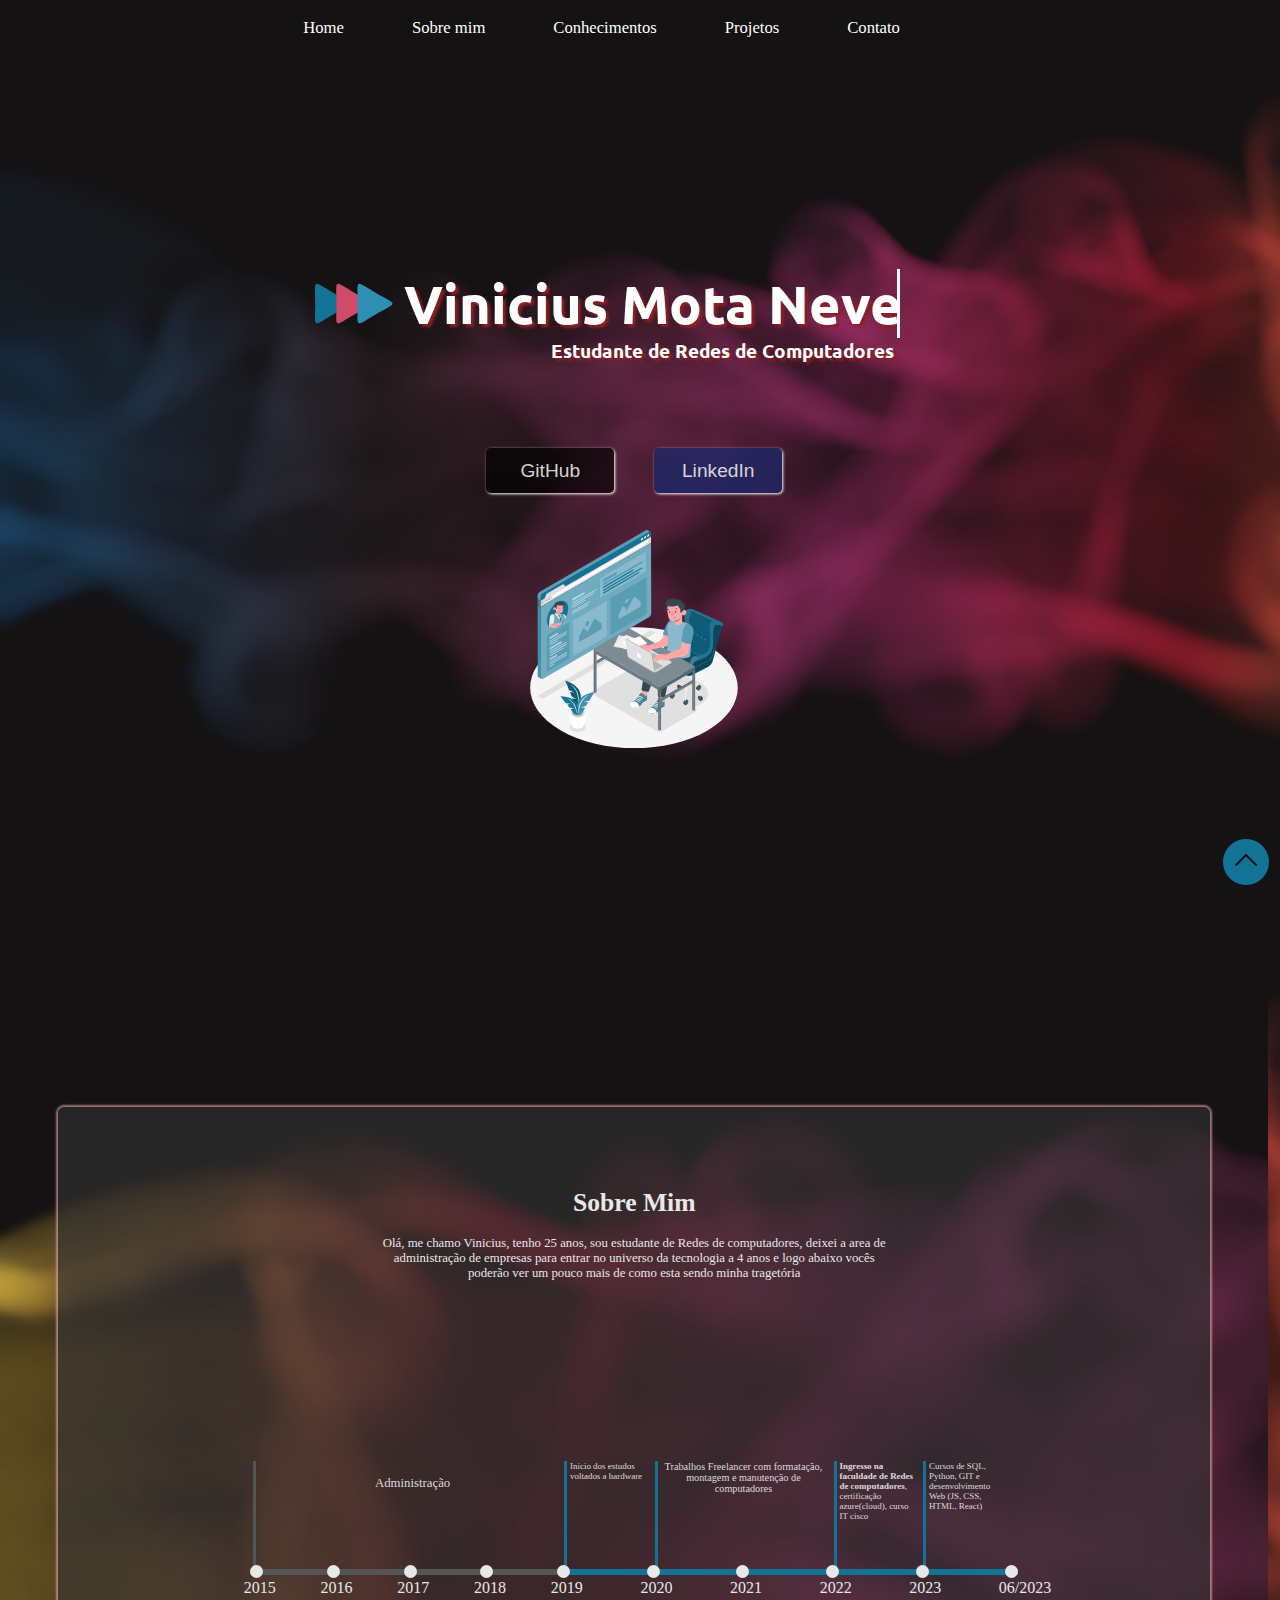
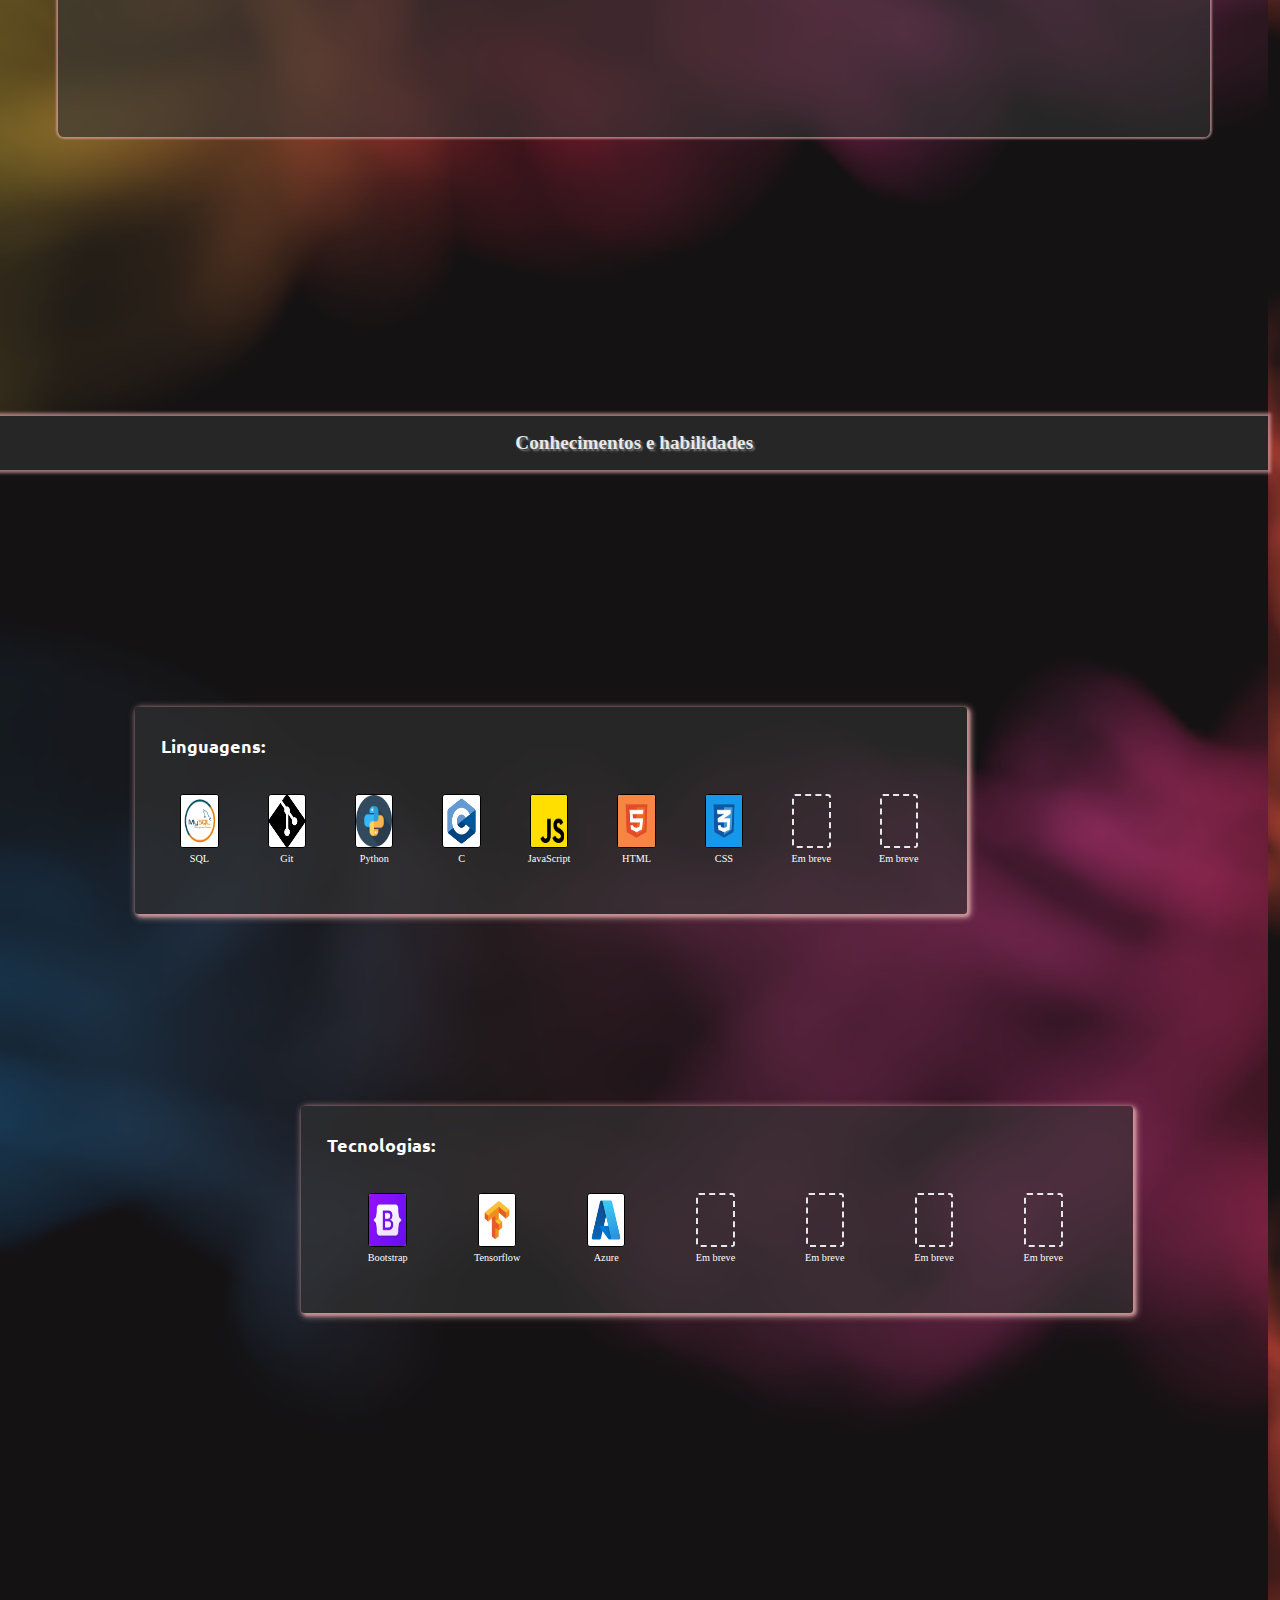
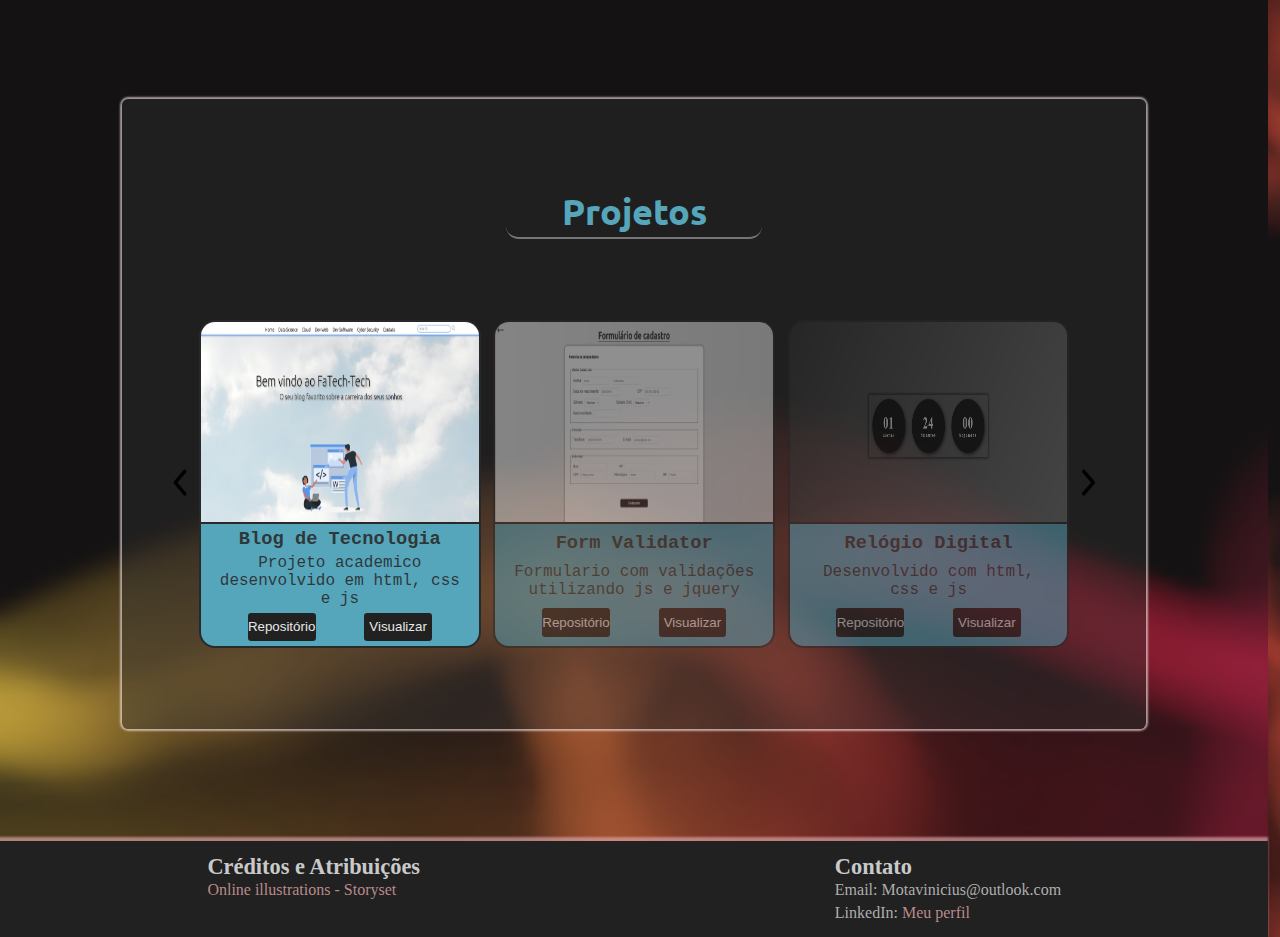
==== html/index.html @ 8dd16d3c "responsivo 768px" ====
<!DOCTYPE html>
<html lang="pt-br">
<head>
    <meta charset="UTF-8">
    <meta http-equiv="X-UA-Compatible" content="IE=edge">
    <meta name="viewport" content="width=device-width, initial-scale=1.0">
    <link rel="stylesheet" href="https://cdnjs.cloudflare.com/ajax/libs/font-awesome/6.4.0/css/all.min.css" integrity="sha512-iecdLmaskl7CVkqkXNQ/ZH/XLlvWZOJyj7Yy7tcenmpD1ypASozpmT/E0iPtmFIB46ZmdtAc9eNBvH0H/ZpiBw==" crossorigin="anonymous" referrerpolicy="no-referrer" />
    <link rel="stylesheet" href="../css/main.css
    ">
    
    <title>Vinicius Mota - Portifólio</title>
</head>
<body>
    <div id="container">
        <nav id="menu">
            <ul>
                <li><a href="index.html">Home</a></li>
                <li><a href="#mid-header">Sobre mim</a></li>
                <li><a href="#boxes">Conhecimentos</a></li>
                <li><a href="#projetos">Projetos</a></li>
                <li><a href="#contato">Contato</a></li>
            </ul>
        </nav>
        <div id="main">
            <div id="overlay">
                <div id="head">
                    <div id="h-header">
                        <img src="../img/play11.svg" id="play">
                        <div id="text">
                            <h1>Vinicius Mota Neves</h1> 
                            <h2>Estudante de Redes de Computadores</h2>
                        </div>
                    </div>
                    <div id="h-mid">
                        <a href="https://github.com/MotaVinicius" target="_blank">
                            <button class="bt git">GitHub <i class="fa-brands fa-github"></i></button></a>
                            <a href="https://www.linkedin.com/in/vinicius-neves-784099169/" target="_blank">
                            <button class="bt linked">LinkedIn <i class="fa-brands fa-linkedin"></i></button></a>
                        </div>  
                    <div id="h-bottom">
                        <img src="../img/online-page-animate9.svg" alt="Animation" id="animation">
                    </div>    
                </div>
            </div>
        <div id="mid-header">
            <div id="container-mid">
                <div id="Sobremim">
                    <h2>Sobre Mim</h2>
                    <p>Olá, me chamo Vinicius, tenho 25 anos, sou estudante de Redes de computadores, deixei a area de administração de empresas para entrar no universo da tecnologia a 4 anos e logo abaixo vocês poderão ver um pouco mais de como esta sendo minha tragetória</p>
                </div>
                <div id="eventos">
                    <div id="one">
                        <p><br> Administração</p>
                    </div>
                    <div id="five">
                        <p>Inicio dos estudos voltados a hardware</p>
                    </div>
                    <div id="six">
                        <p>Trabalhos Freelancer com formatação, montagem e manutenção de computadores</p>
                    </div>
                    <div id="eight">
                        <p><b>Ingresso na faculdade de Redes de computadores</b>, certificação azure(cloud), curso IT cisco</p>
                    </div>
                    <div id="nine">
                        <p>Cursos de SQL, Python, GIT e desenvolvimento Web (JS, CSS, HTML, React)</p>
                    </div>
                </div>
                <div id="linha">
                    <div id="adm">
                        <div class="ponto-1"> 
                            <div class="legenda">2015</div>
                        </div>
                        <div class="ponto-2">
                            <div class="legenda">2016</div>
                        </div>
                        <div class="ponto-3">
                            <div class="legenda">2017</div>
                        </div>
                        <div class="ponto-4">
                            <div class="legenda">2018</div>
                        </div>
                        <div class="ponto-5">
                            <div class="legenda">2019</div>
                        </div>
                    </div>
                    <div id="ti">
                        <div class="ponto"> 
                            <div class="legenda"></div>
                        </div>
                        <div class="ponto-2">
                            <div class="legenda">2020</div>
                        </div>
                        <div class="ponto-3">
                            <div class="legenda">2021</div>
                        </div>
                        <div class="ponto-4">
                            <div class="legenda">2022</div>
                        </div>
                        <div class="ponto-5">
                            <div class="legenda">2023</div>
                        </div> 
                        <div class="ponto-5">
                            <div class="legenda">06/2023</div>
                        </div>                
                        
                    </div>
                </div>
            </div>
        </div>    
        <div id="mid-bottom">
            <div id="conhecimentos">
                <div id="conhecimentostext">Conhecimentos e habilidades</div>
            </div>
            <div id="boxes">
                <div class="box">
                    <div class="label">
                        <h3>Linguagens:</h3>
                    </div>
                    <div id="icons">
                        <div class="logo">
                            <img src="../img/mysql.jpg" title="SQL">
                            <small>SQL</small>
                        </div>
                        <div class="logo">
                            <img src="../img/git.png" title="Git">
                            <small>Git</small>
                        </div>
                        <div class="logo">
                            <img src="../img/python0.png" title="Python">
                            <small>Python</small>
                        </div>
                        <div class="logo">
                            <img src="../img/C.png" title="C">
                            <small>C</small>
                        </div>
                        <div class="logo">
                            <img src="../img/js.png" title="JavaScript">
                            <small>JavaScript</small>
                        </div>
                        <div class="logo">
                            <img src="../img/html.png" title="HTML">
                            <small>HTML</small>
                        </div>
                        <div class="logo">
                            <img src="../img/css.png" title="CSS">
                            <small>CSS</small>
                        </div>
                        <div class="logo">
                            <div class="empty"></div>
                            <small>Em breve</small>
                        </div>
                        <div class="logo">
                            <div class="empty"></div>
                            <small>Em breve</small>
                        </div>  
                    </div>
                </div>
                <div class="secondbox">
                <div class="label">
                    <h3>Tecnologias:</h3>
                </div>
                <div id="icons">
                    <div class="logo">
                        <img src="../img/bootstrap.png" title="Bootstrap"  alt="Bootstrap" >
                        <small>Bootstrap</small>
                    </div>
                    <div class="logo">
                        <img src="../img/tensorflow.png" title="Tensorflow" alt="TensorFlow" >
                        <small>Tensorflow</small>
                    </div>
                    <div class="logo">
                        <img src="../img/Azure0.png" alt="Azure" title="Azure">
                        <small>Azure</small>
                    </div>
                    <div class="logo">
                        <div class="empty"></div>
                        <small>Em breve</small>
                    </div>
                    <div class="logo">
                        <div class="empty"></div>
                        <small>Em breve</small>
                    </div>
                    <div class="logo">
                        <div class="empty"></div>
                        <small>Em breve</small>
                    </div>
                    <div class="logo">
                        <div class="empty"></div>
                        <small>Em breve</small>
                    </div>
                </div>    
            </div>
            </div>
        </div> 
        <div id="projetos">
            <div id="container-slider">
                <div class="container-slider">
                    <div id="header-slider">
                        <h2>Projetos</h2>
                    </div>
                    <div id="bottom-slider">
                        <button id="prev-bt"><img src="../img/left.png" alt="prev-button" title="Anterior"></button>
                        <div class="carrossel">
                            <div class="slider on">
                                <a href="https://www.google.com.br/" target="_blank"><img src="../img/Captura.png" alt="Em Breve"></a>
                                <div class="describe">
                                    <h3>Blog de Tecnologia</h3>
                                    <p>Projeto academico desenvolvido em html, css e js</p>
                                    <div class="btns">
                                        <button class="link">Repositório</button>
                                        <button class="link">Visualizar</button>
                                    </div>
                                </div>
                            </div>
                            <div class="slider">
                                <a href="FormValidator.html" target="_blank"><img src="../img/Captura4.png" alt="Form Validator"></a>
                                <div class="describe">
                                    <h3>Form Validator</h3>
                                    <p>Formulario com validações utilizando js e jquery</p>
                                    <div class="btns">
                                        <button class="link">Repositório</button>
                                        <button class="link">Visualizar</button>
                                    </div>
                                </div>
                            </div>
                            <div class="slider">
                                <a href="relogio.html" target="_blank"><img src="../img/Captura2.png" alt="Relógio Digital"></a>
                                <div class="describe">
                                    <h3>Relógio Digital</h3>
                                    <p>Desenvolvido com html, css e js</p>
                                    <div class="btns">
                                        <button class="link">Repositório</button>
                                        <button class="link">Visualizar</button>
                                    </div>
                                </div>
                            </div>
                            <div class="slider">
                                <a href="calculadora.html" target="_blank"><img src="../img/Captura3.png" alt="Calculadora"></a>
                                <div class="describe">
                                    <h3>Calculadora</h3>
                                    <p>Calculadora Simples com html, css e js</p>
                                    <div class="btns">
                                        <button class="link">Repositório</button>
                                        <button class="link">Visualizar</button>
                                    </div>
                                </div>
                            </div>
                            <div class="slider">
                                <a href="https://www.google.com.br/" target="_blank"><img src="../img/vazio.png" alt="Em Breve"></a>
                                <div class="describe">
                                    <h3>Em breve</h3>
                                    <p>...</p>
                                    <div class="btns">
                                        <button class="link">Repositório</button>
                                        <button class="link">Visualizar</button>
                                    </div>
                                </div>
                            </div>
                            <div class="slider">
                                <a href="https://www.google.com.br/" target="_blank"><img src="../img/vazio.png" alt="Em Breve"></a>
                                <div class="describe">
                                    <h3>Em breve</h3>
                                    <p>...</p>
                                    <div class="btns">
                                        <button class="link">Repositório</button>
                                        <button class="link">Visualizar</button>
                                    </div>
                                </div>
                            </div>
                        </div>
                    <button id="next-bt"><img src="../img/right.png" alt="next-button" title="Proximo"></button>
                    </div>
                </div>
            </div>      
        </div>
    <footer id="contato">
        <div id="creditos">
            <h4>Créditos e Atribuições</h4>
            <a href="https://storyset.com/online">Online illustrations - Storyset</a>
        </div>
        <div id="contato">
            <h4>Contato</h4>
            <p>Email: Motavinicius@outlook.com</p>
            <p></a></p>
            <p>LinkedIn: <a href="https://www.linkedin.com/in/vinicius-neves-784099169/" target="_blank">Meu perfil</a></p>
        </div>
    </footer>
    <div id="topo">
        <a href="#menu">
        <img src="../img/seta-cima.png" alt="Seta para cima" title="Voltar ao topo"></a>
    </div>
    </div>  
    <script src="../JS/index.js"></script> 
    <script src="../JS/projetos.js"></script>    
</body>
</html>
---- css/main.css ----
@import url('https://fonts.googleapis.com/css2?family=Ubuntu:wght@300&display=swap');
*{
    margin: 0;
    padding: 0;
    box-sizing: border-box;
}
body{
    background-image: url('../img/blur10.png');
    background-size: cover;
}

#container{
    min-height: 100vh;
    width: 99vw;
}
/*---MENU---*/
nav#menu{
    height: 6vh;
    width: 99vw;
    text-align: center;
    padding-left: 0vw;
}
nav#menu ul li{
    display: inline-block;    
    list-style-type: none;
    margin-top: 2vh;
    margin-right: 5vw;
}
nav a{
    text-decoration: none;
    color: #ffffff;
    font-size: 1.3vw;
    position: relative;
    font-weight: 100;
}
nav a::after{
    content: "";
    width: 0%;
    height: 2px;
    background-color: #ffffff;
    position: absolute;
    bottom: 0;
    left: 0;
    transition: 0.5s ease-in-out;
}
nav a:hover::after{
    width: 100%;
}

#main{
    width: 99.1vw;
    display: flex;
    height: 93vh;
    flex-direction: column;
}
/*---LEFT---*/
#head{
    height: 98vh;
    display: flex;
    flex-direction: column;
    text-align: center;
    align-items: center;
    color: white;
    justify-content: space-evenly;

}
#h-header{
    margin-top: 5vh;
    height: 45vh;
    width: 62vw;
    display: flex;
    align-items: center;
    padding-left: 4vw;
    padding-top: 6vh;
   
}
#play{
    width: 10vw;
    margin-bottom: 2.5vh;
}
#text{
    font-family: 'ubuntu';
    text-shadow: 3px 3px 3px #8C2022;
}
#h-header h1{
    margin-left: -1vw;
    font-size: 4.2vw;
    /*animation*/
    border-right: 3px solid;
    width: 16ch;
    overflow: hidden;
    white-space: nowrap;
    animation: typing 1.5s steps(16), blinking 0.5s infinite step-end alternate;
}
@keyframes typing{
    from{
        width: 0;
    }
}
@keyframes blinking{
    50%{
        border-color: transparent;
    }
}
#text h2{
    margin-left: 10vw;
    font-size: 1.5vw;
}
#h-mid{
    display: flex;
    width: 100%;
    justify-content: center;
    gap: 40px;
    margin-bottom: 2rem;
    margin-top: -2rem;
}
.bt{
    width: 8rem;
    height: 2.8rem;
    font-size: 1.2rem;
    border-radius: 0.3rem;
    color: #e8e8e8e8;
    box-shadow: 1px 1px 3px white;
    border: none;
}
.bt:hover{
    background-color: #e8e8e8e8;
    scale: 1.03;
    transition: background-color 0.2s;
    font-weight: 600;
    cursor: pointer;
}
.git:hover{
    color: rgb(0, 0, 0);
    box-shadow: 1px 1px 5px black;
}
.linked:hover{
    color: rgb(23, 42, 112);
    box-shadow: 1px 1px 5px rgb(23, 42, 112);
}
.bt a{
    text-decoration: none;
    color: #e8e8e8e8;
}
.git{
    background-color: rgba(0, 0, 0, 0.649);
}
.linked{
    background-color: rgba(23, 42, 112, 0.67);
}
#h-bottom{
    margin-top: -1vh;
    height: 50vh;
    width: 58vw;
   
}
#animation{
    width: 18vw;
    margin-top: 1vh;
}
/*-----mid-----*/
#mid-header{
    width: 99.1vw;
    min-height: 120vh;
    background-image: url("../img/blur02.png");
    background-size: cover;
    display: flex;
    justify-content: center;
    align-items: center;
}
#container-mid{
    height: 70vh;
    width: 90vw;
    background-color: #3434349d;
    box-shadow: 0px 0px 2px 2px #dca3a4ae;
    border-radius: 0.5vw;
    display: flex;
    flex-direction: column;
    align-items: center;
    margin-bottom: 12vh;
}
#Sobremim{
    padding-top: 9vh;
    color: #E8E8E8;
    text-align: center;
}
#Sobremim h2{
    font-size: 2vw;
}
#Sobremim p{
    font-size: 1vw;
    padding-top: 2vh;
    width: 40vw;
}
#eventos{
    height: 12vh;
    width: 60vw;
    margin-left: 0.5vw;
    margin-top: 20vh;
    display: flex;
}
#one p{
    width: 24vw;
    text-align: center;
    font-size: 1vw;
    color: rgba(239, 239, 239, 0.903);
    margin-left: 0.2vw;
}
#one{
    border-left: 3px solid #555555;
    height: 12vh;
    
}
#five, #six, #eight, #nine{
    border-left: 3px solid #127396;
    height: 12vh;
}
#one{
    width: 24.3vw;
}
#five{
    width: 7.05vw;
}
#six{
    width: 14vw;
}
#seven{
    width: 7vw;
}
#eight{
    width: 7vw;
}
#five p, #eight p, #nine p{
    color: rgba(239, 239, 239, 0.903);
    margin-left: 0.2vw;
    font-size: 0.7vw;
    width: 6vw;
}
#six p{
    width: 13vw;
    color: rgba(239, 239, 239, 0.903);
    margin-left: 0.2vw;
    font-size: 0.8vw;
    text-align: center;
}
#linha{
    height: 4vh;
    width: 60vw;
    display: flex;

}
#adm{
    height: 6px;
    width: 25vw;
    background-color: #555555;
    display: flex;
    justify-content: space-between;
}
.ponto-1, .ponto-2, .ponto-3, .ponto-4,.ponto-5{
    width: 13px;
    height: 13px;
    border-radius: 50%;
    background-color: #E8E8E8;
    margin-top: -4px;
}
.legenda{
    margin-top: 1.5vh;
    margin-left: -0.5vw;
    color: #E8E8E8;
}
#ti{
    height: 6px;
    width: 35vw;
    background-color: #127396;
    display: flex;
    justify-content: space-between;
}
#linha2{
    height: 6px;
    width: 54vw;
    display: flex;
    justify-content: space-between;
    margin-left: 6.1vw;
    background-color: #8C2022;
}
/*-----mid bottom-----*/
#mid-bottom{
    min-height: 130vh;
    width: 99.1vw;
    background-image: url("../img/blur0.png");
    background-size: cover;
}
#conhecimentos{
    width: 99.1vw;
    box-shadow: 0px 0px 3px 3px #dca3a4ae;
    color: #E8E8E8;
    font-size: 1.5vw;
    background-color: #3434349d; 
    font-weight: 600;
    text-shadow: 2px 2px 2px #7c7c7c;
    height: 6vh;
    display: flex;
    justify-content: center;
    align-items: center;
}
#boxes{

    display: flex;
    flex-direction: column;
    align-items: center;
    justify-content: space-evenly;
    min-height: 110vh;
    margin-top: 5vh;

}
.box, .secondbox{
    background-color: #3434349d;
    width: 65vw;
    height: 23vh;
    text-align: justify;
    border-radius: 0.3vw;
    box-shadow: 2px 2px 3px 1px #dca3a4ae, 2px 2px 6px 2px #dca3a4ae;
}
.box{
    margin-left: -13vw;
}
.secondbox{
    margin-left: 13vw;
}
.label h3{
   padding-top: 3vh;
   padding-left: 2vw;
   color: #ffffff;
   font-family: 'ubuntu';
   font-size: 1.4vw;
}
#icons{
    display: flex;
    justify-content: space-evenly;
    margin-top: 4vh;
}
.logo{
    display: flex;
    flex-direction: column;
}
.logo small{
    font-weight: 500;
    font-size: 0.8vw;
    color: #ffffff;
    text-align: center;
    margin-top: 0.5vh;
    width: 3.6vw;
    margin-left: -0.3vw;
}
#icons img{
    width:3vw;
    height: 6vh;
    background-color: rgb(255, 255, 255);
    border-radius: 3px;
    border: 1px solid black;
}
.empty{
    width:3vw;
    height: 6vh;
    border: 2px dashed #E8E8E8;
    border-radius: 3px;
    color: #E8E8E8;
    text-align: center;
    font-size: 2.3vw;
}
/*footer*/
footer{
    padding-top: 1.5vh;
    padding-bottom: 1.5vh;
    width: 99.1vw;
    background-color: #212121;
    color: #E8E8E8;
    display:flex;
    justify-content: space-around;
    box-shadow: -2px -2px 2px 2px #dca3a4ae;
}
#creditos a, #contato a{
    text-decoration: none;
    color: #dca3a4d4
}
#creditos h4, #contato h4{
    text-decoration: none;
    color: #f0f0f0d4;
    font-size: 1.4rem;
}
#creditos p, #contato p{
    text-decoration: none;
    color: #cececed4;
    font-size: 1rem;
}
#contato{
    line-height: 23px;
}
#contato a:hover{
    text-decoration: underline;
}
/*icon retornar ao topo*/

#topo img:hover{
    cursor: pointer;
}
#topo{
    position: fixed;
    bottom: 0.7vw;
    right: 0.7vw;
    animation: MoveUp 2s infinite ;
}

@keyframes MoveUp{
    0% {
        transform: translateY(0);
    }
    50% {
        transform: translateY(1vh);
    }
    100% {
        transform: translateY(0);
    }
}

/*projetos*/

#projetos{
    min-height: 95vh;
    background-image: url("../img/blur02.png");

}
#container-slider{
    display: flex;
    justify-content: center;
    align-items: center;
    min-height: 95vh;
}
.container-slider{
    width: 80vw;
    min-height: 70vh;
    background-color: #34343462;
    box-shadow: 0px 0px 2px 2px #ecdadbae;
    border-radius: 0.5vw;
    display: flex;
    align-items: center;
    justify-content: space-evenly;
    flex-direction: column;
}
#header-slider{
    height: 5.9vh;
    width: 20vw;
    display: flex;
    align-items: center;
    justify-content: center;
    font-size: 1.5vw;
    color: #55a5bb;
    font-family: 'ubuntu';
    border-bottom: 2px solid #7e7e7ee8;
    background-color: #34343400;
    border-radius: 1vw;
}
#header-slider h2{
    font-size: 2.8vw;
}
#bottom-slider{
    height: 35vh;
    display: flex;
    align-items: center;
    justify-content: center;
    width: 80vw;
}
.carrossel{
    position: relative;
    display: flex;
    width: 68vw;
    height: 45vh;
    overflow-x: auto;
    gap: 1vw;
}
.carrossel img{
    width: 22vw;
    height: 24vh;
    border-radius: 1rem 1rem 0 0;
    border: 2px solid rgb(40, 40, 40);
}
.describe{
    width: 22vw;
    height: 14vh;
    border-radius: 0 0 1rem 1rem;
    background-color: #55a5bb;
    color: #2c2c2ce8;
    text-align: center;
    margin-top: -2vh;
    display: flex;
    align-items: center;
    justify-content: space-evenly;
    flex-direction: column;
    font-family: 'IBM Plex Mono', monospace;
    border: 2px solid rgb(41, 41, 41);
}
.describe p{
    width: 19vw;
}
.btns{
    display: flex;
    justify-content: space-evenly;
    width: 22vw;
}
.link:hover{
    background-color: #e8e8e8e8;
    color: black;
    font-weight: 600;
    transition: background-color 0.5s;
    cursor: pointer;
}
.link{
    width: 5.3vw;
    height: 3.2vh;
    border-radius: 0.2rem;
    border: none;
    background-color: #212121;
    color: #E8E8E8;
}
.slider{
    display: flex;
    align-items: center;
    justify-content: center;
    flex-direction: column;
    opacity: 0.5;
    transition: all 750ms ease-in-out;
}
.on{
    opacity: 1;
}
.on img, .on .describe{
}
#prev-bt img, #next-bt img{
    width: 3vw;
    height: 5vh;
    cursor: pointer;
}
#prev-bt, #next-bt{
    border: none;
    background-color: transparent;
}
/* This is from w3schools */
/* 
https://www.w3schools.com/howto/howto_css_hide_scrollbars.asp */
/* Hide scrollbar for Chrome, Safari and Opera */
.carrossel::-webkit-scrollbar {
    display: none;
  }
  .carrolssel {
    -ms-overflow-style: none; /* IE and Edge */
    scrollbar-width: none; /* Firefox */
  }

  @media screen and (max-width: 1024px) {
    nav a{
        font-size: 2.1vw;   
    }
    nav#menu ul {
        margin-left: 6vw;
    }
    #h-header h1{
        font-size: 5.5vw;
    }
    #h-header h2{
        font-size: 2.2vw;
    }
    #play{
        width: 14vw;
        margin-left: -5vw;
    }
    #animation{
        margin-top: 3vh;
        width: 27vw;
    }
    #Sobremim h2{
        font-size: 3.5vw;
    }
    #Sobremim p{
        font-size: 1.6vw;
        width: 60vw;
    }
    #linha{
        
    }
    /**/
    #conhecimentos{
        height: 8vh;
        font-size: 2.5vw;
    }
    .box, .secondbox{
        width: 83vw;
        height: 25vh;
    }
    .label h3{
        font-size: 2.2vw;
    }
    #icons img{
        height: 7vh;
        width: 6vw;
    }
    .empty{
        height: 7vh;
        width: 6vw;
    }
    .logo small{
        font-size: 1.2vw;
        width: 6vw;
    }
    .link{
        width: 6.5vw;
        font-size: 1.2vw;
    }
    #header-slider h2{
        font-size: 5vw;
    }
    #header-slider{
        width: 35vw;
    }
    .carrossel img{
        height: 18vh;
        border: 2px solid rgb(40, 40, 40);
    }
    .describe p{
        font-size: 1.3vw;
    }
  }

  @media screen and (max-width: 768px) {
    nav a{
        font-size: 2.5vw;   
    }
    #h-header h1{
        font-size: 6.1vw;
    }
    #h-header h2{
        font-size: 2.2vw;
    }
    #play{
        width: 16vw;
        margin-left: -8vw;
    }
    #animation{
        margin-top: 3vh;
        width: 35vw;
    }
    .label h3{
        font-size: 2.8vw;
    }
    .box, .secondbox{
        margin-left: 0;
        width: 94vw;
        height: 23vh;
    }
    #icons img{
        height: 6vh;
        width: 6vw;
    }
    .empty{
        height: 6vh;
        width: 6vw;
    }
    .logo small{
        font-size: 1.7vw;
        width: 6.8vw;
    }
    .container-slider{
        width: 95vw;
    }
    #header-slider h2{
        font-size: 6vw;
    }
    #bottom-slider{
        width: 92vw;
    }
    .carrossel{
        width: 85vw;
    }
    .carrossel img{
        width: 39vw;
    }
    .describe{
        width: 39vw;
    }
    #prev-bt img, #next-bt img{
        width: 6.5vw;
        height: 5.5vh;
    }
    .describe p{
        font-size: 1.9vw;
        width: 32vw;
    }
    .describe h3{
        font-size: 2.7vw;
    }
    .link{
        width: 10vw;
        font-size: 1.6vw;
    }
    #creditos h4, #contato h4{
        font-size: 2.6vw;
    }
    #projetos{
        width: 100vw;
    }
    #mid-bottom{
        width: 100vw;
    }
    #mid-header{
        width: 100vw;
    }
    footer{
        width: 100vw;
    }
    #conhecimentos{
        width: 100vw;
        font-size: 2.8vw;
    }
  }
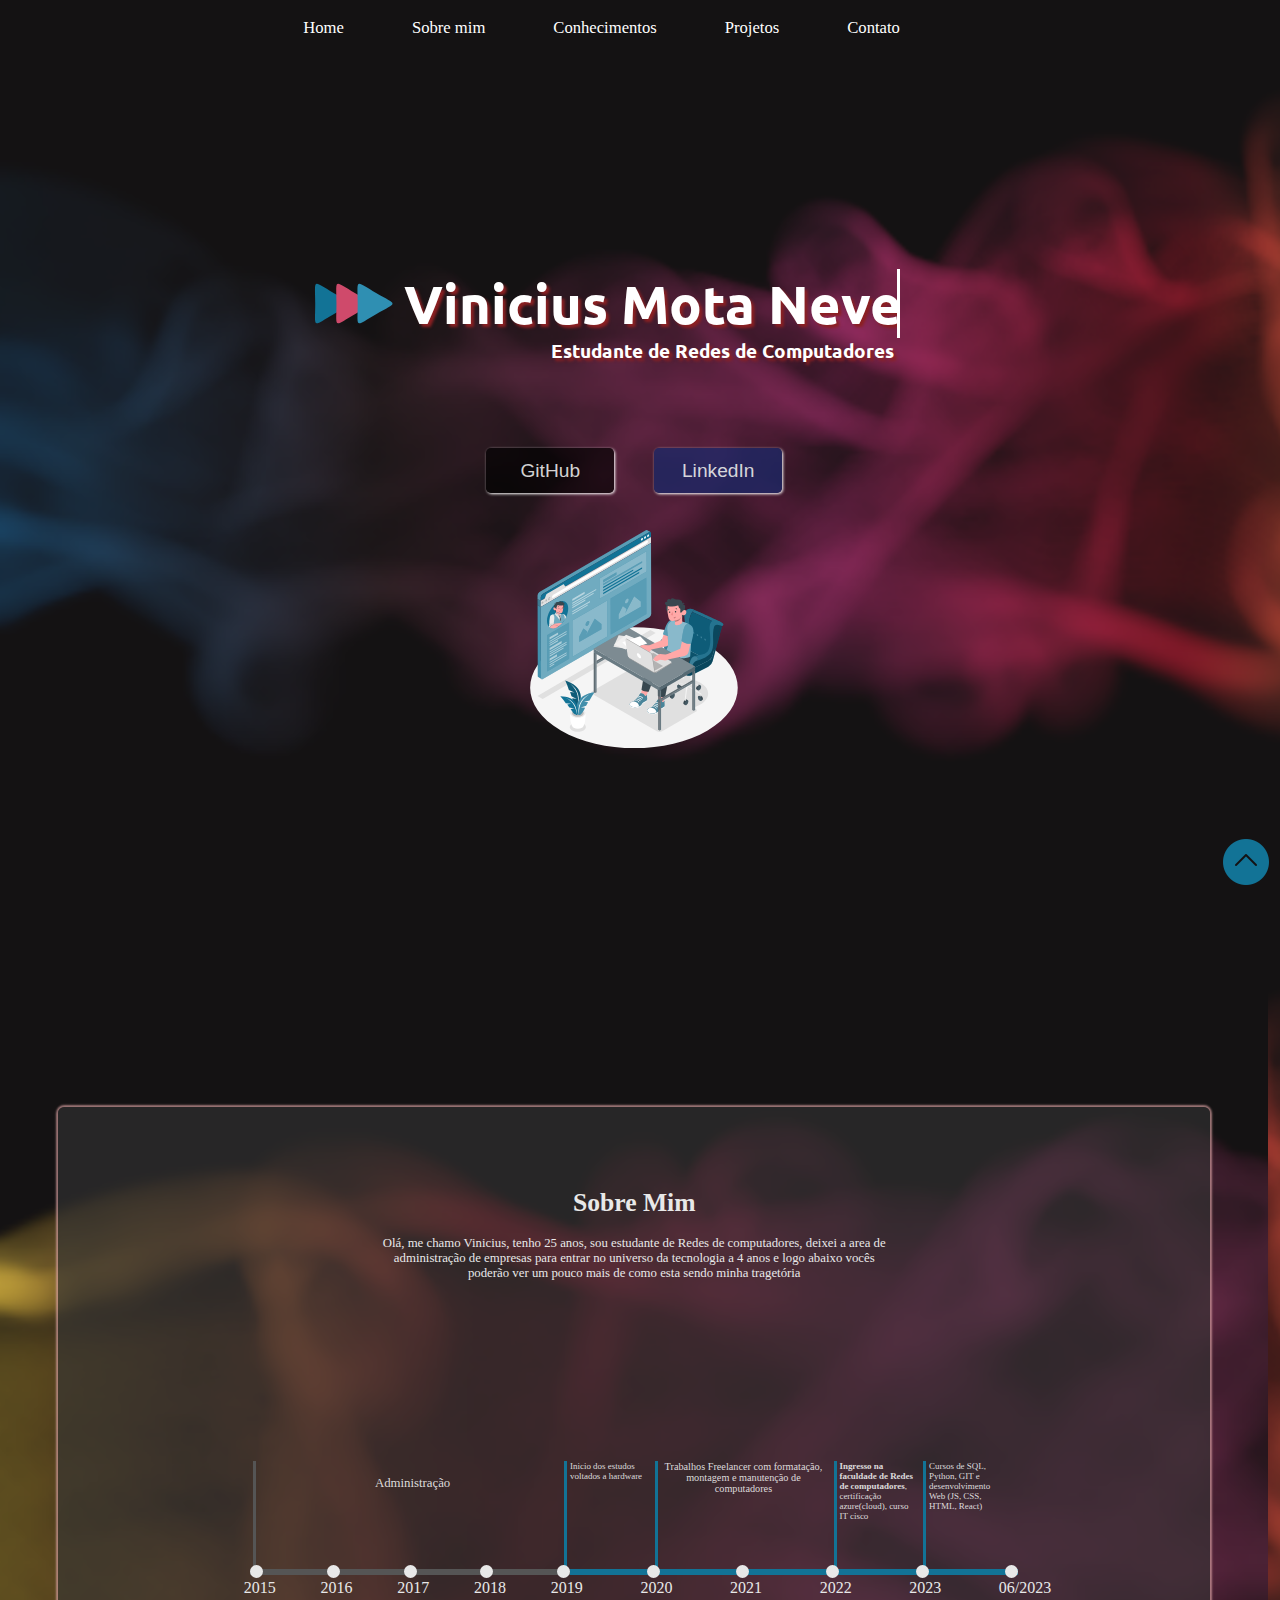
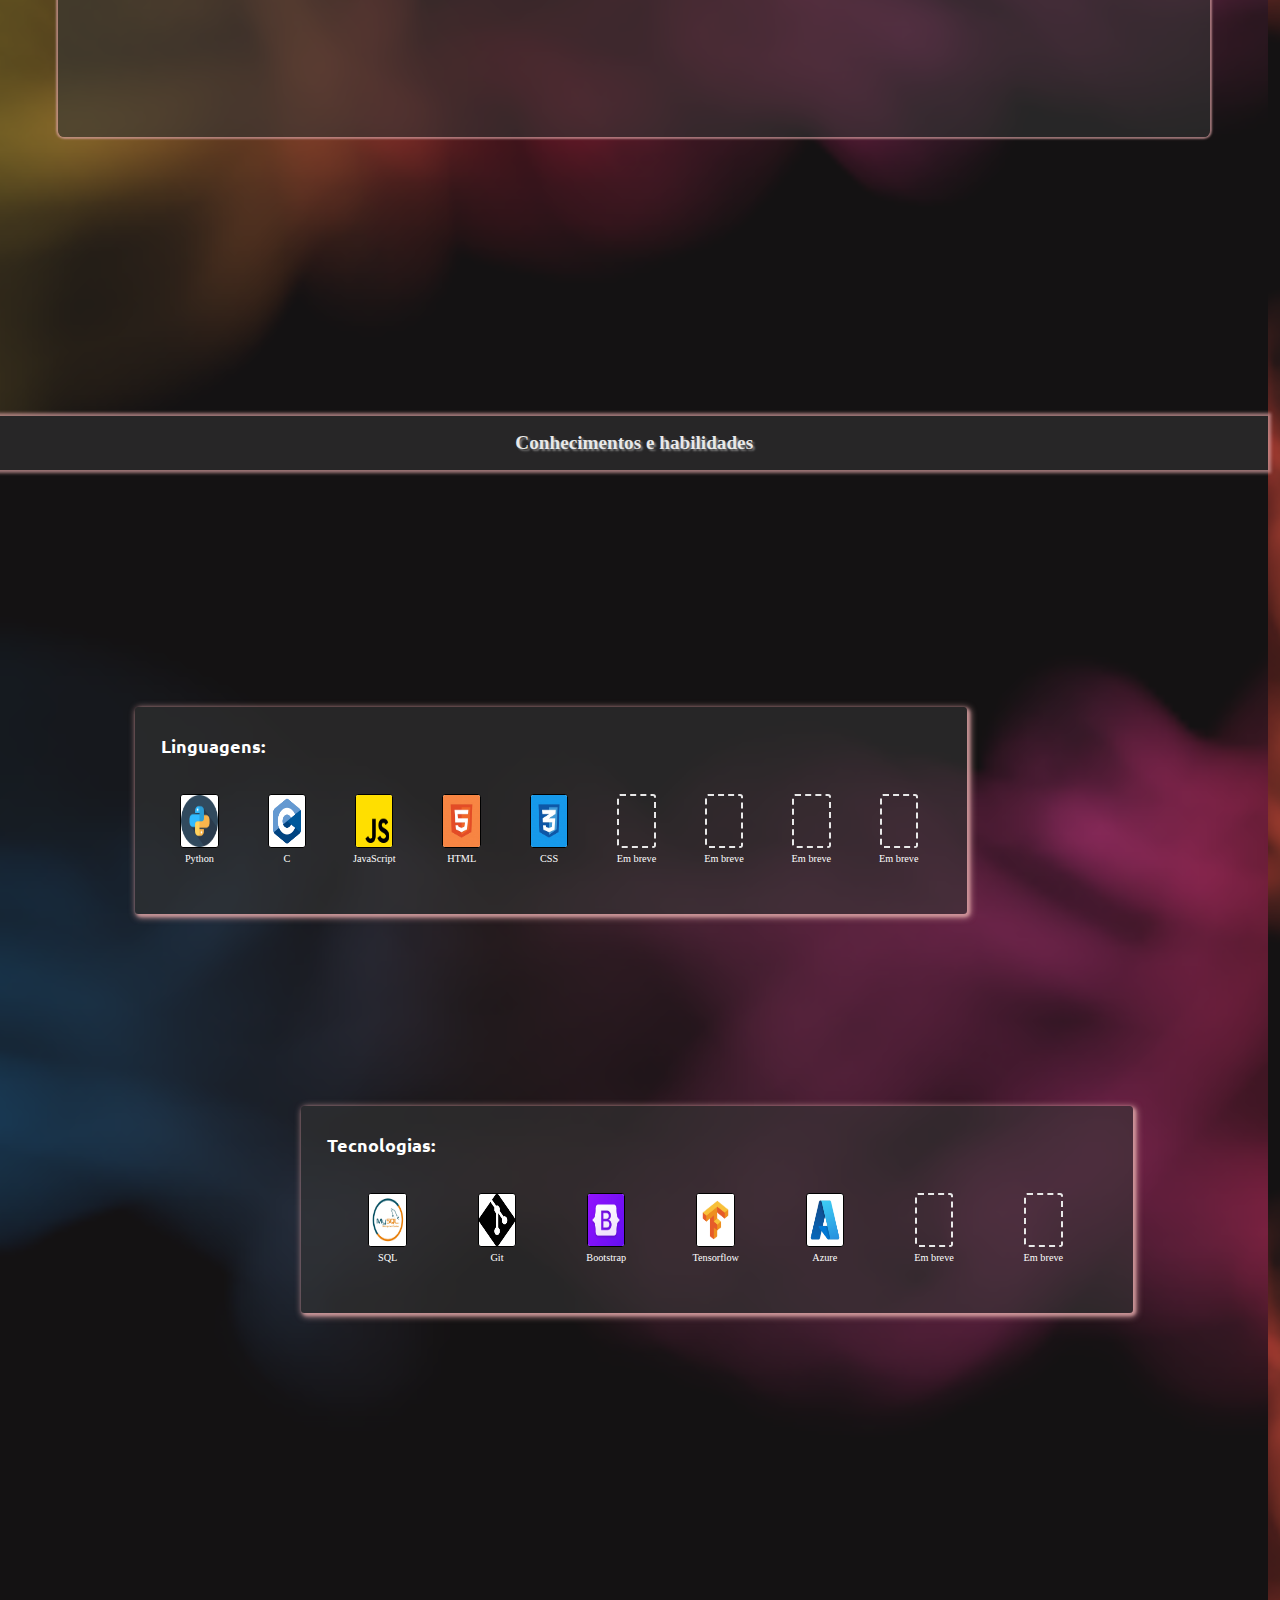
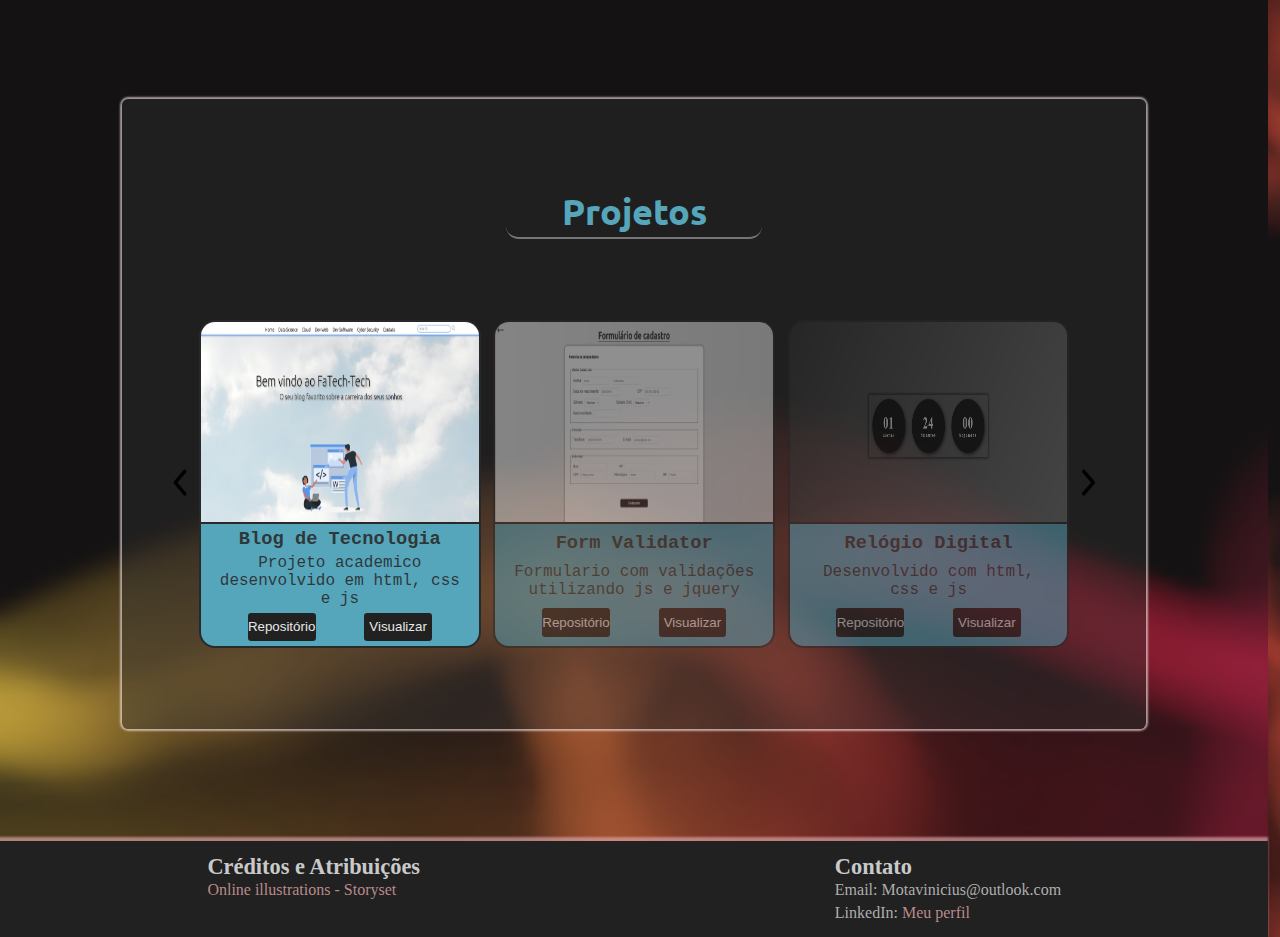
==== commit 752abcc2: "responsivo 600px" ====
--- a/html/index.html
+++ b/html/index.html
@@ -21,6 +21,16 @@
                 <li><a href="#contato">Contato</a></li>
             </ul>
         </nav>
+        <button class="menu-bar" onclick="menuMobile()"><i class="fa-solid fa-bars"></i></button>
+        <nav class="menu-mobile off">
+            <ul>
+                <li><a href="index.html">Home</a></li>
+                <li><a href="#mid-header">Sobre mim</a></li>
+                <li><a href="#boxes">Conhecimentos</a></li>
+                <li><a href="#projetos">Projetos</a></li>
+                <li><a href="#contato">Contato</a></li>
+            </ul>
+        </nav>
         <div id="main">
             <div id="overlay">
                 <div id="head">
@@ -35,7 +45,7 @@
                         <a href="https://github.com/MotaVinicius" target="_blank">
                             <button class="bt git">GitHub <i class="fa-brands fa-github"></i></button></a>
                             <a href="https://www.linkedin.com/in/vinicius-neves-784099169/" target="_blank">
-                            <button class="bt linked">LinkedIn <i class="fa-brands fa-linkedin"></i></button></a>
+                            <button class="bt linked">LinkedIn<i class="fa-brands fa-linkedin"></i></button></a>
                         </div>  
                     <div id="h-bottom">
                         <img src="../img/online-page-animate9.svg" alt="Animation" id="animation">
@@ -118,14 +128,6 @@
                     </div>
                     <div id="icons">
                         <div class="logo">
-                            <img src="../img/mysql.jpg" title="SQL">
-                            <small>SQL</small>
-                        </div>
-                        <div class="logo">
-                            <img src="../img/git.png" title="Git">
-                            <small>Git</small>
-                        </div>
-                        <div class="logo">
                             <img src="../img/python0.png" title="Python">
                             <small>Python</small>
                         </div>
@@ -144,6 +146,14 @@
                         <div class="logo">
                             <img src="../img/css.png" title="CSS">
                             <small>CSS</small>
+                        </div>
+                        <div class="logo rsp">
+                            <div class="empty"></div>
+                            <small>Em breve</small>
+                        </div>
+                        <div class="logo rsp">
+                            <div class="empty"></div>
+                            <small>Em breve</small>
                         </div>
                         <div class="logo">
                             <div class="empty"></div>
@@ -161,6 +171,14 @@
                 </div>
                 <div id="icons">
                     <div class="logo">
+                        <img src="../img/mysql.jpg" title="SQL">
+                        <small>SQL</small>
+                    </div>
+                    <div class="logo">
+                        <img src="../img/git.png" title="Git">
+                        <small>Git</small>
+                    </div>
+                    <div class="logo">
                         <img src="../img/bootstrap.png" title="Bootstrap"  alt="Bootstrap" >
                         <small>Bootstrap</small>
                     </div>
@@ -171,14 +189,6 @@
                     <div class="logo">
                         <img src="../img/Azure0.png" alt="Azure" title="Azure">
                         <small>Azure</small>
-                    </div>
-                    <div class="logo">
-                        <div class="empty"></div>
-                        <small>Em breve</small>
-                    </div>
-                    <div class="logo">
-                        <div class="empty"></div>
-                        <small>Em breve</small>
                     </div>
                     <div class="logo">
                         <div class="empty"></div>
@@ -286,7 +296,7 @@
         </div>
     </footer>
     <div id="topo">
-        <a href="#menu">
+        <a href="#container">
         <img src="../img/seta-cima.png" alt="Seta para cima" title="Voltar ao topo"></a>
     </div>
     </div>  
--- a/css/main.css
+++ b/css/main.css
@@ -13,7 +13,39 @@
     min-height: 100vh;
     width: 99vw;
 }
-/*---MENU---*/
+/*---MENU mobile---*/
+.menu-bar{
+    display: none;
+}
+.menu-bar{
+    color: white;
+    font-size: 7.5vw;
+    margin: 2.5vw;
+    background-color: transparent;
+    border: none;
+}
+.menu-mobile{
+    display: none;
+    height: 90vh;
+    width: 100vw;
+    background-color: #6767672c;
+}
+.menu-mobile ul{
+    margin-top: -5vh;
+    height: 90vh;
+    list-style-type: none;
+    display: flex;
+    flex-direction: column;
+    align-items: center;
+    justify-content: space-evenly;
+}
+.menu-mobile ul li a{
+    font-size: 4.5vw;
+}
+.menu-mobile ul li{
+    text-align: center;
+}
+/*--menu--*/
 nav#menu{
     height: 6vh;
     width: 99vw;
@@ -657,12 +689,12 @@
         height: 23vh;
     }
     #icons img{
-        height: 6vh;
-        width: 6vw;
+        height: 5.5vh;
+        width: 7vw;
     }
     .empty{
-        height: 6vh;
-        width: 6vw;
+        height: 5.5vh;
+        width: 7vw;
     }
     .logo small{
         font-size: 1.7vw;
@@ -721,3 +753,161 @@
         font-size: 2.8vw;
     }
   }
+  @media screen and (max-width: 600px) {
+    .on{
+        display: block;
+    }
+    .off{
+        display: none;
+    }
+    #menu{
+        display: none;
+    }
+    .menu-bar{
+        display: block;
+        margin: 3vw;
+        font-size: 7vw;
+    }
+    #h-header{
+        width: 70vw;
+    }
+    #h-header h1{
+        font-size: 8vw;
+        margin-left: -2vw;
+    }
+    #h-header h2{
+        font-size: 3vw;
+    }
+    #play{
+        width: 19vw;
+        margin-left: -16vw;
+    }
+    #animation{
+        margin-top: 3vh;
+        width: 40vw;
+    }
+    
+    /*---*/
+
+    .label h3{
+        font-size: 3.2vw;
+    }
+    .box, .secondbox{
+        margin-left: 0;
+        width: 94vw;
+        height: 23vh;
+        box-shadow: 0px 0px 8px 2.5px #dca3a4ae;
+    }
+    #icons img{
+        height: 7vh;
+        width: 9.5vw;
+    }
+    .empty{
+        height: 7vh;
+        width: 9.5vw;
+    }
+    .logo small{
+        font-size: 2.3vw;
+        width: 9.5vw;
+    }
+    #icons{
+        flex-wrap: wrap;
+    }
+    .rsp{
+        display: none;
+    }
+
+    
+    /*---*/
+
+    .container-slider{
+        width: 98vw;
+    }
+    #header-slider h2{
+        font-size: 7vw;
+    }
+    #bottom-slider{
+        width: 98vw;
+    }
+    .carrossel{
+        width: 95vw;
+        gap: .5vw;
+        height: 36vh;
+    }
+    .carrossel img{
+        width: 42vw;
+        height: 22.5vh;
+    }
+    .describe{
+        width: 42vw;
+        height: 15vh;
+    }
+    #prev-bt img, #next-bt img{
+        width: 6.5vw;
+        height: 5.5vh;
+    }
+    .describe p{
+        font-size: 2.1vw;
+        width: 35vw;
+    }
+    .describe h3{
+        font-size: 2.7vw;
+    }
+    .link{
+        width: 13vw;
+        font-size: 1.8vw;
+    }
+    .btns{
+        width: 35vw;
+    }
+    #conhecimentos{
+        font-size: 3.7vw;
+    }
+    #creditos h4, #contato h4{
+        font-size: 3.5vw;
+    }
+    #creditos p, #contato p, #creditos a{
+        font-size: 3vw;
+    }
+  }
+
+  @media screen and (max-width: 520px) {
+    #conhecimentos{
+        font-size: 4.2vw;
+    }
+    #header-slider h2{
+        font-size: 8vw;
+    }
+    .carrossel{
+        width: 80vw;
+        gap: .5vw;
+        height: 36vh;
+    }
+    .carrossel img{
+        width: 80vw;
+        height: 22.5vh;
+    }
+    .describe{
+        width: 80vw;
+        height: 15vh;
+    }
+    #prev-bt img, #next-bt img{
+        width: 8.5vw;
+        height: 5.5vh;
+    }
+    .describe p{
+        font-size: 3vw;
+        width: 70vw;
+    }
+    .describe h3{
+        font-size: 4vw;
+        margin-top: 1vh;
+    }
+    .link{
+        width: 19vw;
+        font-size: 2.8vw;
+    }
+    .btns{
+        width: 60vw;
+    }
+  }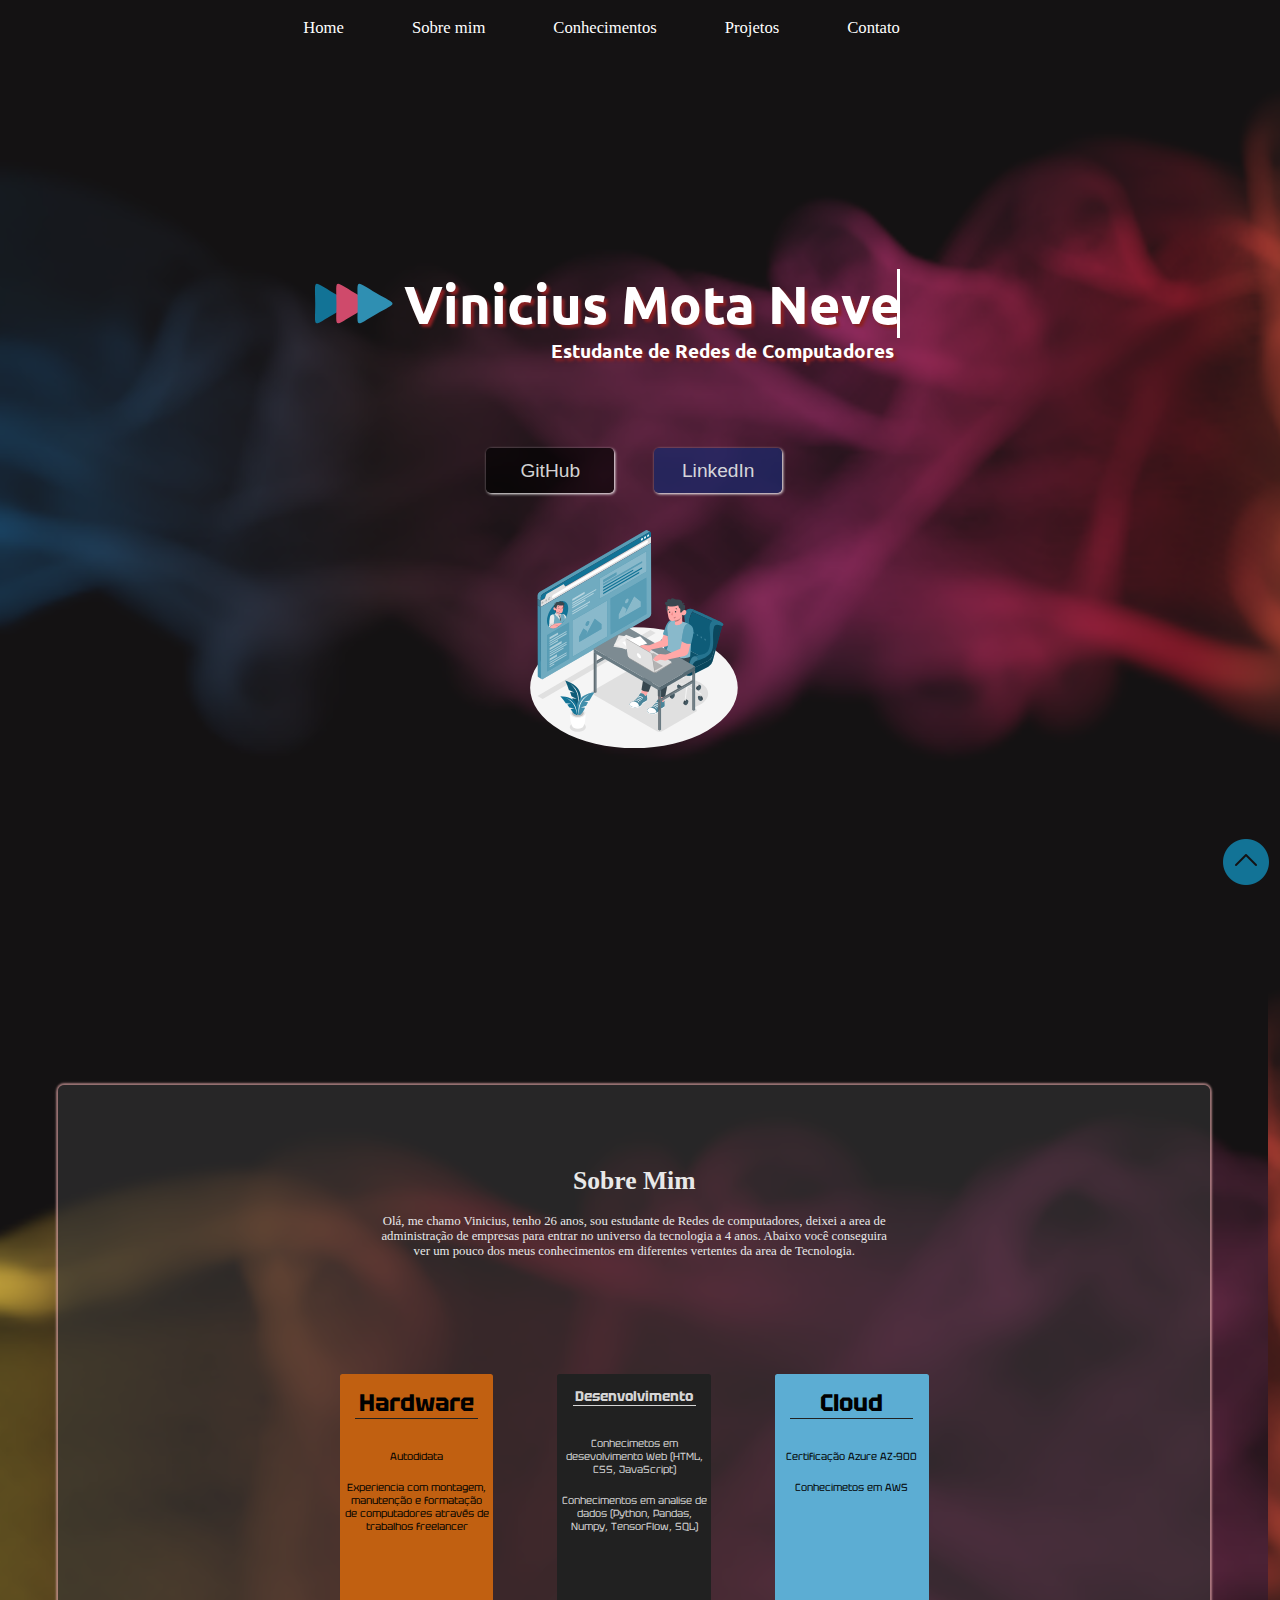
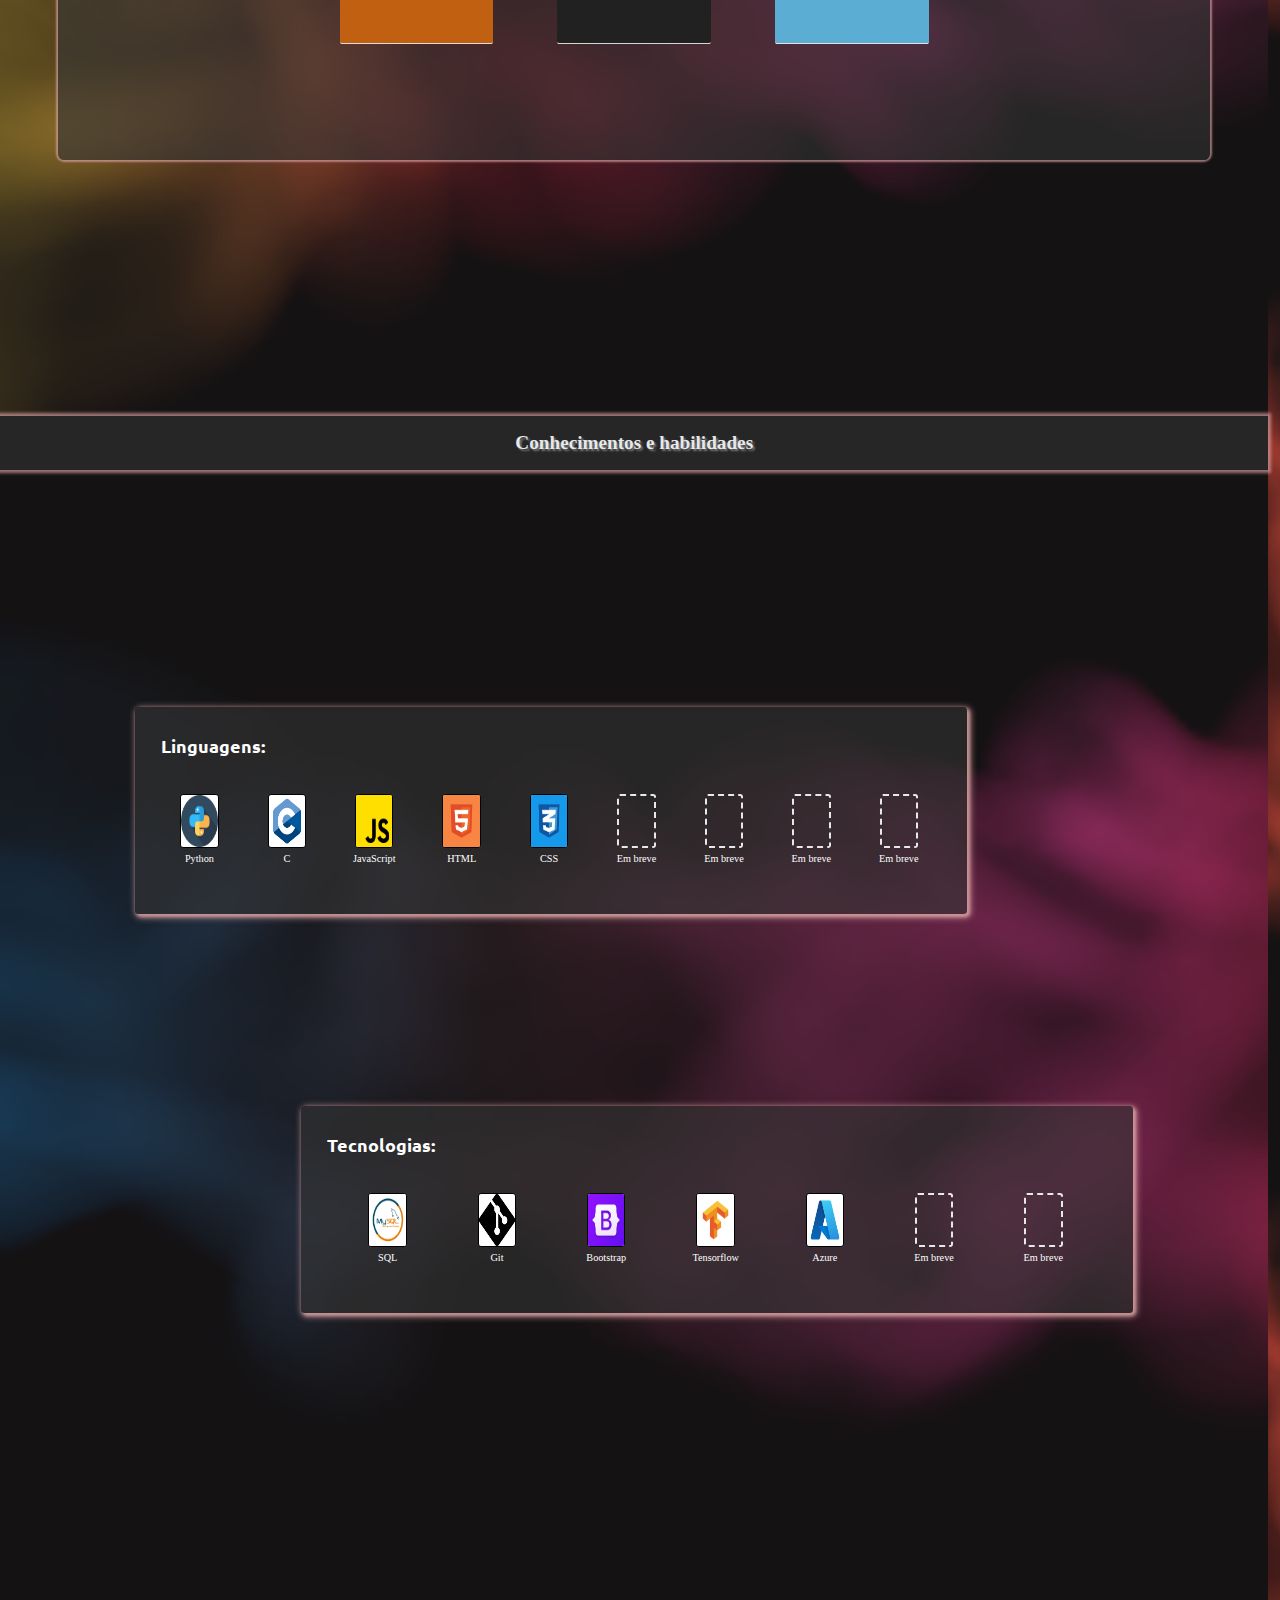
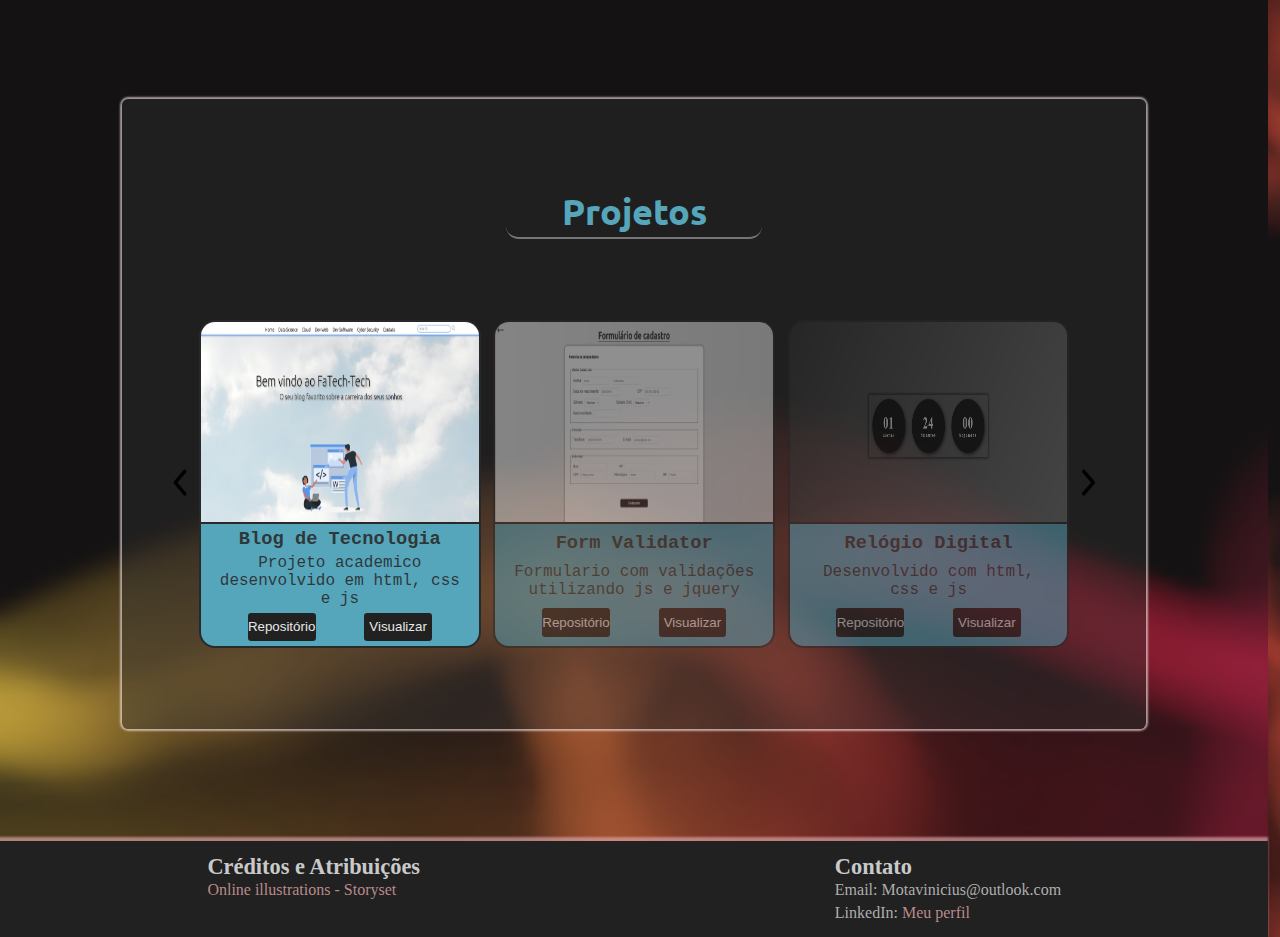
==== commit fd6f6ae6: "att about me" ====
--- a/html/index.html
+++ b/html/index.html
@@ -45,7 +45,7 @@
                         <a href="https://github.com/MotaVinicius" target="_blank">
                             <button class="bt git">GitHub <i class="fa-brands fa-github"></i></button></a>
                             <a href="https://www.linkedin.com/in/vinicius-neves-784099169/" target="_blank">
-                            <button class="bt linked">LinkedIn<i class="fa-brands fa-linkedin"></i></button></a>
+                            <button class="bt linked">LinkedIn <i class="fa-brands fa-linkedin"></i></button></a>
                         </div>  
                     <div id="h-bottom">
                         <img src="../img/online-page-animate9.svg" alt="Animation" id="animation">
@@ -56,63 +56,23 @@
             <div id="container-mid">
                 <div id="Sobremim">
                     <h2>Sobre Mim</h2>
-                    <p>Olá, me chamo Vinicius, tenho 25 anos, sou estudante de Redes de computadores, deixei a area de administração de empresas para entrar no universo da tecnologia a 4 anos e logo abaixo vocês poderão ver um pouco mais de como esta sendo minha tragetória</p>
-                </div>
-                <div id="eventos">
-                    <div id="one">
-                        <p><br> Administração</p>
-                    </div>
-                    <div id="five">
-                        <p>Inicio dos estudos voltados a hardware</p>
-                    </div>
-                    <div id="six">
-                        <p>Trabalhos Freelancer com formatação, montagem e manutenção de computadores</p>
-                    </div>
-                    <div id="eight">
-                        <p><b>Ingresso na faculdade de Redes de computadores</b>, certificação azure(cloud), curso IT cisco</p>
-                    </div>
-                    <div id="nine">
-                        <p>Cursos de SQL, Python, GIT e desenvolvimento Web (JS, CSS, HTML, React)</p>
-                    </div>
-                </div>
-                <div id="linha">
-                    <div id="adm">
-                        <div class="ponto-1"> 
-                            <div class="legenda">2015</div>
-                        </div>
-                        <div class="ponto-2">
-                            <div class="legenda">2016</div>
-                        </div>
-                        <div class="ponto-3">
-                            <div class="legenda">2017</div>
-                        </div>
-                        <div class="ponto-4">
-                            <div class="legenda">2018</div>
-                        </div>
-                        <div class="ponto-5">
-                            <div class="legenda">2019</div>
-                        </div>
-                    </div>
-                    <div id="ti">
-                        <div class="ponto"> 
-                            <div class="legenda"></div>
-                        </div>
-                        <div class="ponto-2">
-                            <div class="legenda">2020</div>
-                        </div>
-                        <div class="ponto-3">
-                            <div class="legenda">2021</div>
-                        </div>
-                        <div class="ponto-4">
-                            <div class="legenda">2022</div>
-                        </div>
-                        <div class="ponto-5">
-                            <div class="legenda">2023</div>
-                        </div> 
-                        <div class="ponto-5">
-                            <div class="legenda">06/2023</div>
-                        </div>                
-                        
+                    <p>Olá, me chamo Vinicius, tenho 26 anos, sou estudante de Redes de computadores, deixei a area de administração de empresas para entrar no universo da tecnologia a 4 anos. Abaixo você conseguira ver um pouco dos meus conhecimentos em diferentes vertentes da area de Tecnologia.</p>
+                </div>
+                <div class="vertentes">
+                    <div class="item hardware">
+                        <h2>Hardware</h2>
+                        <p>Autodidata</p>
+                        <p>Experiencia com montagem, manutenção e formatação de computadores através de trabalhos freelancer</p>
+                    </div>
+                    <div class="item desenvolvimento">
+                        <h2>Desenvolvimento</h2>
+                        <p>Conhecimetos em desevolvimento Web (HTML, CSS, JavaScript)</p>
+                        <p>Conhecimentos em analise de dados (Python, Pandas, Numpy, TensorFlow, SQL)</p>
+                    </div>
+                    <div class="item cloud">
+                        <h2>Cloud</h2>
+                        <p>Certificação Azure AZ-900</p>
+                        <p>Conhecimetos em AWS</p>
                     </div>
                 </div>
             </div>
--- a/css/main.css
+++ b/css/main.css
@@ -1,4 +1,5 @@
 @import url('https://fonts.googleapis.com/css2?family=Ubuntu:wght@300&display=swap');
+@import url('https://fonts.googleapis.com/css2?family=Tektur:wght@400;600&display=swap');
 *{
     margin: 0;
     padding: 0;
@@ -201,7 +202,7 @@
     align-items: center;
 }
 #container-mid{
-    height: 70vh;
+    height: 75vh;
     width: 90vw;
     background-color: #3434349d;
     box-shadow: 0px 0px 2px 2px #dca3a4ae;
@@ -224,96 +225,55 @@
     padding-top: 2vh;
     width: 40vw;
 }
-#eventos{
-    height: 12vh;
-    width: 60vw;
-    margin-left: 0.5vw;
-    margin-top: 20vh;
-    display: flex;
-}
-#one p{
-    width: 24vw;
+.vertentes{
+    flex: 1;
+    display: flex;
+    justify-content: center;
+    align-items: center;
+    gap: 5vw;
+    font-family: 'Tektur', cursive;
+}
+.item{
+    width: 12vw;
+    height: 30vh;
+    border-radius: .2vw;
+    display: flex;
+    flex-direction: column;
+    align-items: center;
+    transition: all .4s;
+    border-bottom: 1px solid #e8e8e8e8;
+}
+.item h2{
     text-align: center;
-    font-size: 1vw;
-    color: rgba(239, 239, 239, 0.903);
-    margin-left: 0.2vw;
-}
-#one{
-    border-left: 3px solid #555555;
-    height: 12vh;
-    
-}
-#five, #six, #eight, #nine{
-    border-left: 3px solid #127396;
-    height: 12vh;
-}
-#one{
-    width: 24.3vw;
-}
-#five{
-    width: 7.05vw;
-}
-#six{
-    width: 14vw;
-}
-#seven{
-    width: 7vw;
-}
-#eight{
-    width: 7vw;
-}
-#five p, #eight p, #nine p{
-    color: rgba(239, 239, 239, 0.903);
-    margin-left: 0.2vw;
-    font-size: 0.7vw;
-    width: 6vw;
-}
-#six p{
-    width: 13vw;
-    color: rgba(239, 239, 239, 0.903);
-    margin-left: 0.2vw;
+    padding-top: 1vw;
+    border-bottom: 1px solid #212121;
+    width: 80%;
+    margin-bottom: 1.5vh;
+}
+.desenvolvimento h2{
+    border-bottom: 1px solid #e8e8e8e8;
+    font-size: 1.1vw;
+}
+.item p{
+    margin-top: 2vh;
+    text-align: center;
+    width: 95%;
     font-size: 0.8vw;
-    text-align: center;
-}
-#linha{
-    height: 4vh;
-    width: 60vw;
-    display: flex;
-
-}
-#adm{
-    height: 6px;
-    width: 25vw;
-    background-color: #555555;
-    display: flex;
-    justify-content: space-between;
-}
-.ponto-1, .ponto-2, .ponto-3, .ponto-4,.ponto-5{
-    width: 13px;
-    height: 13px;
-    border-radius: 50%;
-    background-color: #E8E8E8;
-    margin-top: -4px;
-}
-.legenda{
-    margin-top: 1.5vh;
-    margin-left: -0.5vw;
-    color: #E8E8E8;
-}
-#ti{
-    height: 6px;
-    width: 35vw;
-    background-color: #127396;
-    display: flex;
-    justify-content: space-between;
-}
-#linha2{
-    height: 6px;
-    width: 54vw;
-    display: flex;
-    justify-content: space-between;
-    margin-left: 6.1vw;
-    background-color: #8C2022;
+}
+.hardware{
+    background-color: rgb(193, 96, 17);
+}
+.desenvolvimento{
+    background-color: #212121;
+    color: #e8e8e8e8;
+}
+.cloud{
+    background-color: #5cadd3;
+}
+.item:hover{
+    scale: 1.2;
+    transition: all .4s;
+    box-shadow: 0px 0px 10px 2px rgb(221, 221, 221);
 }
 /*-----mid bottom-----*/
 #mid-bottom{
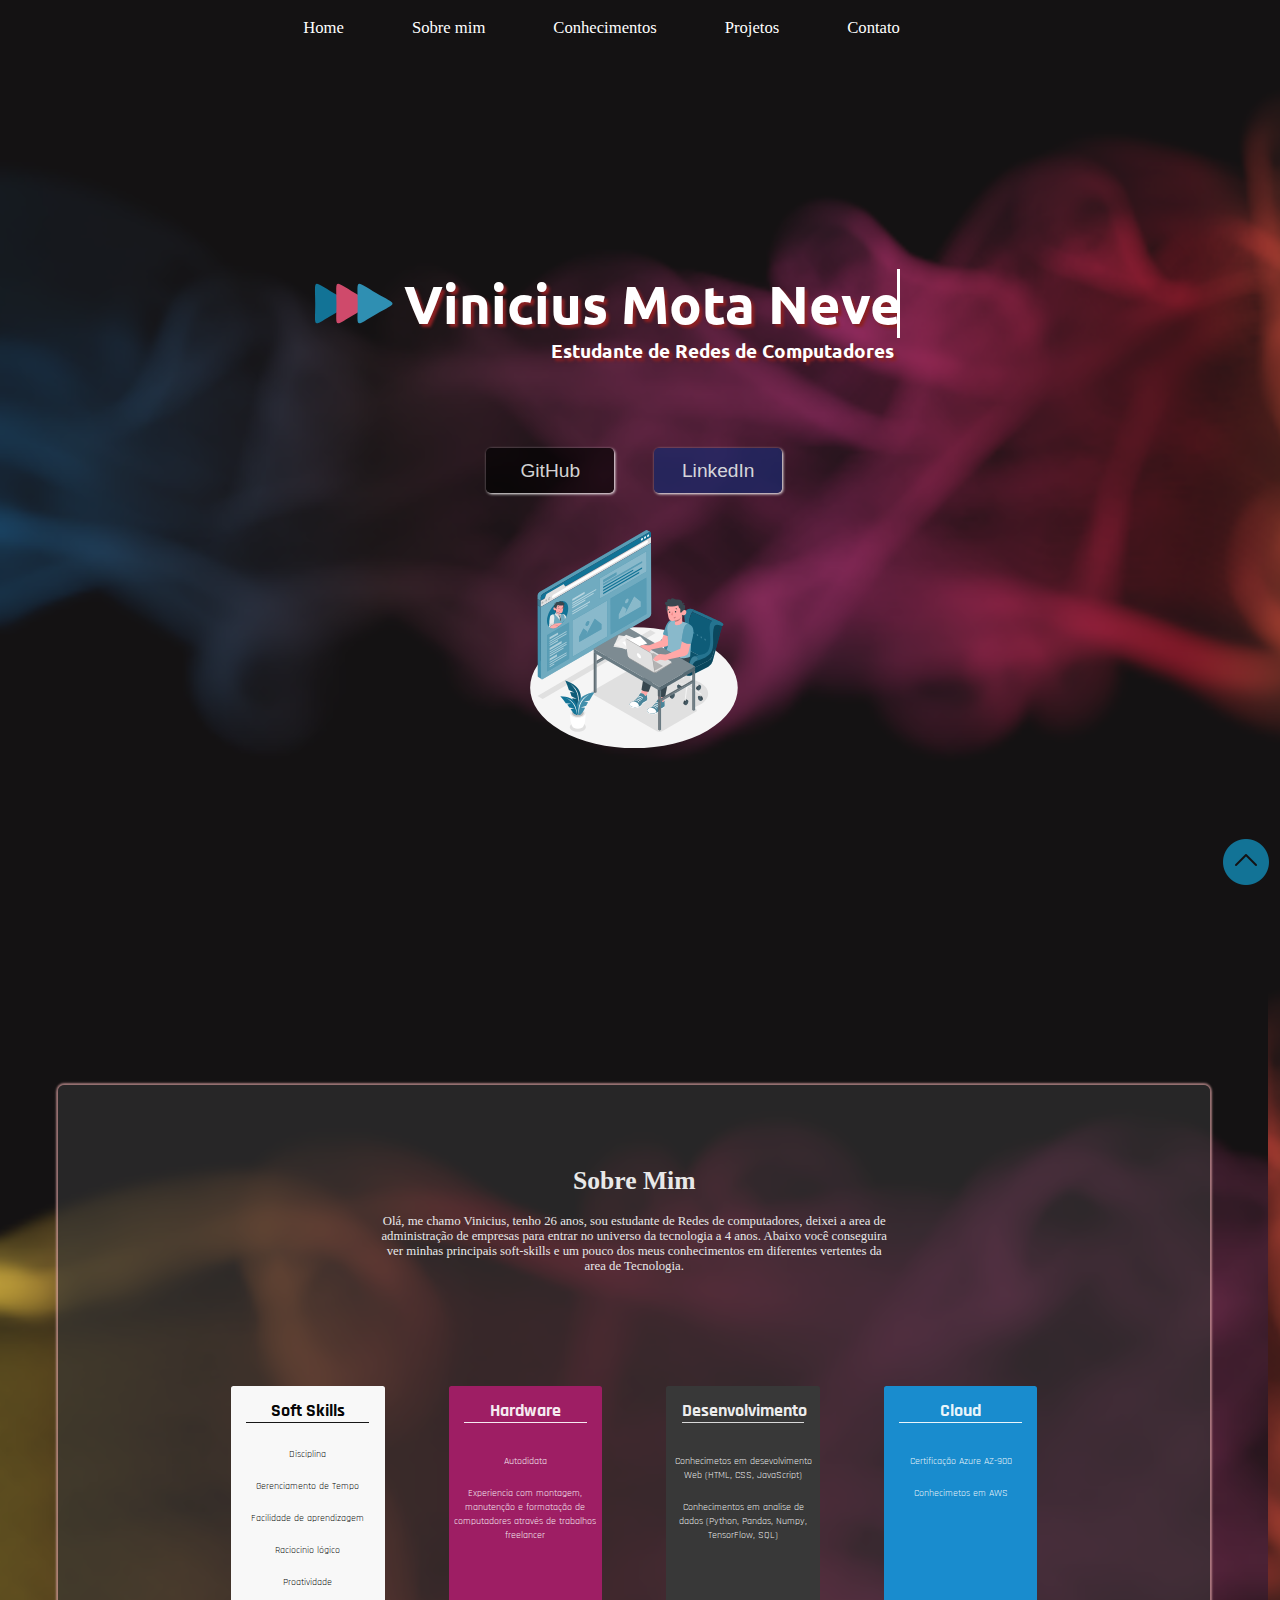
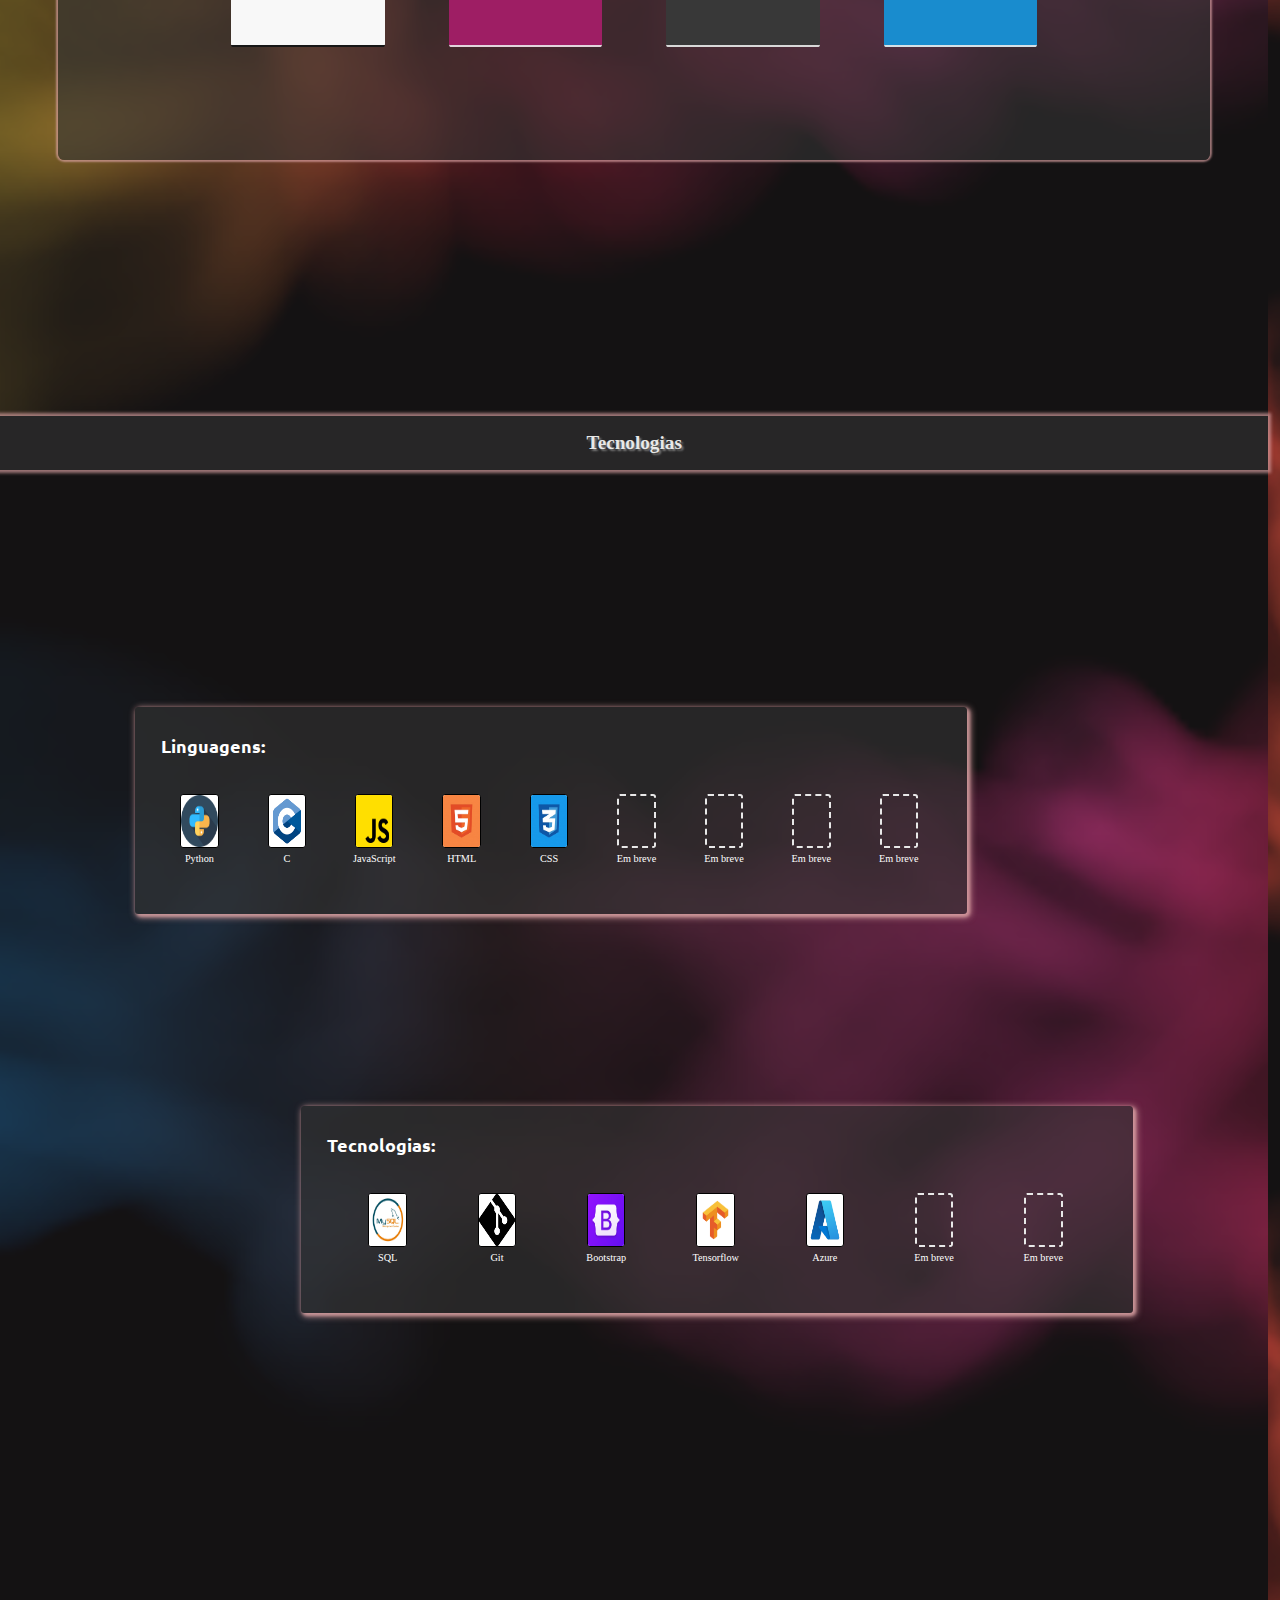
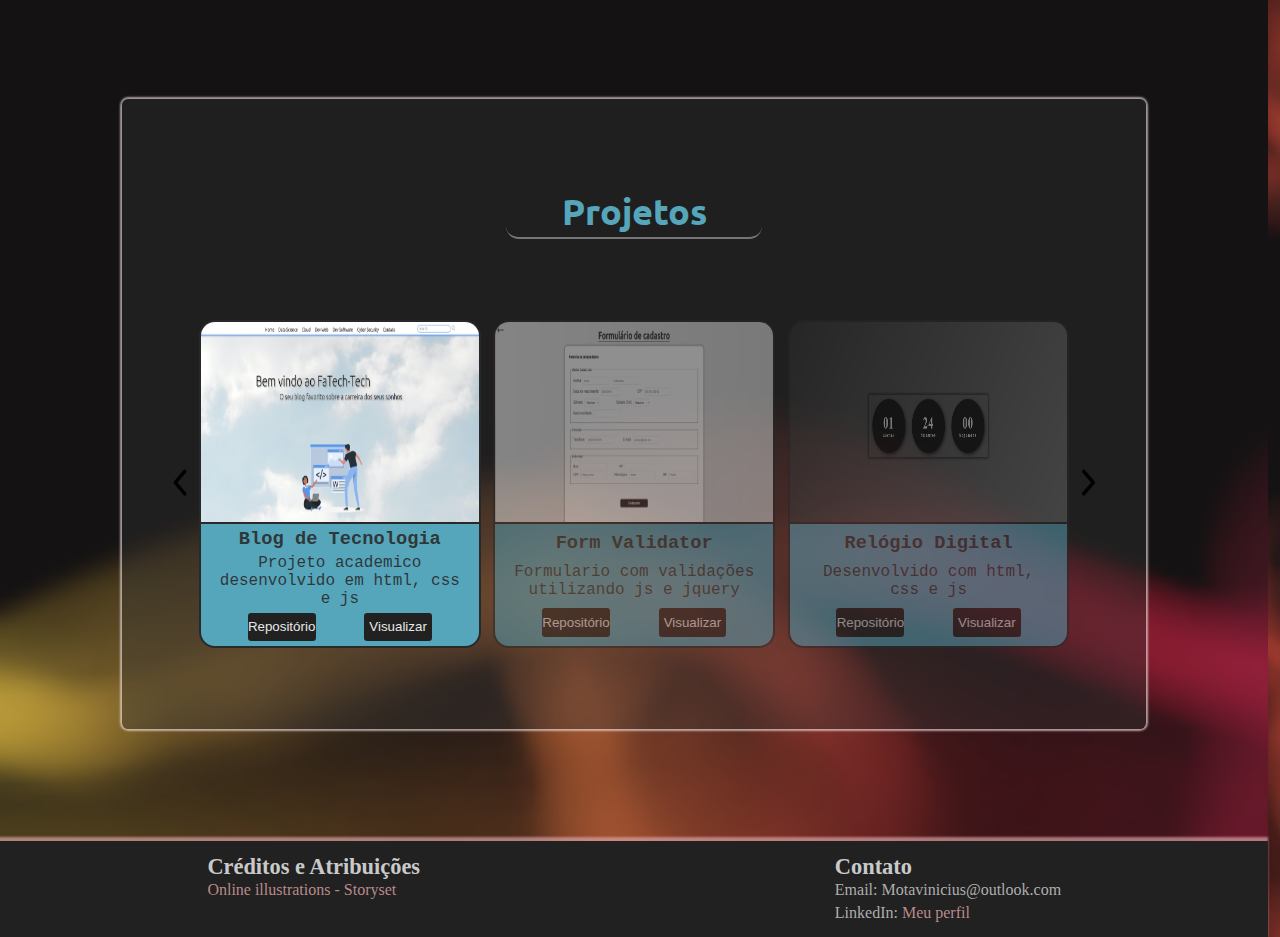
==== commit 256d09cb: "resposivo 450px" ====
--- a/html/index.html
+++ b/html/index.html
@@ -56,9 +56,17 @@
             <div id="container-mid">
                 <div id="Sobremim">
                     <h2>Sobre Mim</h2>
-                    <p>Olá, me chamo Vinicius, tenho 26 anos, sou estudante de Redes de computadores, deixei a area de administração de empresas para entrar no universo da tecnologia a 4 anos. Abaixo você conseguira ver um pouco dos meus conhecimentos em diferentes vertentes da area de Tecnologia.</p>
+                    <p>Olá, me chamo Vinicius, tenho 26 anos, sou estudante de Redes de computadores, deixei a area de administração de empresas para entrar no universo da tecnologia a 4 anos. Abaixo você conseguira ver minhas principais soft-skills e um pouco dos meus conhecimentos em diferentes vertentes da area de Tecnologia.</p>
                 </div>
                 <div class="vertentes">
+                    <div class="item soft-skills">
+                        <h2>Soft Skills</h2>
+                        <p>Disciplina</p>
+                        <p>Gerenciamento de Tempo</p>
+                        <p>Facilidade de aprendizagem</p>
+                        <p>Raciocinio lógico</p>
+                        <p>Proatividade</p>
+                    </div>
                     <div class="item hardware">
                         <h2>Hardware</h2>
                         <p>Autodidata</p>
@@ -79,7 +87,7 @@
         </div>    
         <div id="mid-bottom">
             <div id="conhecimentos">
-                <div id="conhecimentostext">Conhecimentos e habilidades</div>
+                <div id="conhecimentostext">Tecnologias</div>
             </div>
             <div id="boxes">
                 <div class="box">
--- a/css/main.css
+++ b/css/main.css
@@ -1,5 +1,6 @@
 @import url('https://fonts.googleapis.com/css2?family=Ubuntu:wght@300&display=swap');
 @import url('https://fonts.googleapis.com/css2?family=Tektur:wght@400;600&display=swap');
+@import url('https://fonts.googleapis.com/css2?family=Rajdhani:wght@400;500;600&display=swap');
 *{
     margin: 0;
     padding: 0;
@@ -86,7 +87,7 @@
     height: 93vh;
     flex-direction: column;
 }
-/*---LEFT---*/
+/*---Head---*/
 #head{
     height: 98vh;
     display: flex;
@@ -191,7 +192,7 @@
     width: 18vw;
     margin-top: 1vh;
 }
-/*-----mid-----*/
+/*-----Sobre mim-----*/
 #mid-header{
     width: 99.1vw;
     min-height: 120vh;
@@ -231,49 +232,60 @@
     justify-content: center;
     align-items: center;
     gap: 5vw;
-    font-family: 'Tektur', cursive;
+    font-family: 'Rajdhani', sans-serif;
 }
 .item{
     width: 12vw;
-    height: 30vh;
+    height: 29vh;
     border-radius: .2vw;
     display: flex;
     flex-direction: column;
     align-items: center;
     transition: all .4s;
-    border-bottom: 1px solid #e8e8e8e8;
+    border-bottom: 2px solid #e8e8e8e8;
+    color: #ffffffe8;
 }
 .item h2{
     text-align: center;
     padding-top: 1vw;
-    border-bottom: 1px solid #212121;
+    border-bottom: 1px solid #ffffffe8;
     width: 80%;
     margin-bottom: 1.5vh;
+    font-size: 1.4vw;
 }
 .desenvolvimento h2{
     border-bottom: 1px solid #e8e8e8e8;
-    font-size: 1.1vw;
 }
 .item p{
     margin-top: 2vh;
     text-align: center;
     width: 95%;
-    font-size: 0.8vw;
+    font-size: .8vw;
+}
+.soft-skills h2{
+    border-bottom: 1px solid rgba(0, 0, 0, 0.91);
+    margin-bottom: .7vh;
+}
+.soft-skills{
+    background-color: #f8f8f8;
+    color: #000000fb;
+    border-bottom: 2px solid #000000e8;
 }
 .hardware{
-    background-color: rgb(193, 96, 17);
+    background-color: #9e1e64;
 }
 .desenvolvimento{
-    background-color: #212121;
-    color: #e8e8e8e8;
+    background-color: #383838;
+    color: #ffffffe8;
 }
 .cloud{
-    background-color: #5cadd3;
+    background-color: #198cce;
 }
 .item:hover{
-    scale: 1.2;
+    cursor: default;
+    scale: 1.23;
     transition: all .4s;
-    box-shadow: 0px 0px 10px 2px rgb(221, 221, 221);
+    box-shadow: 0px 0px 10px 1px rgb(221, 221, 221);
 }
 /*-----mid bottom-----*/
 #mid-bottom{
@@ -570,14 +582,20 @@
         width: 27vw;
     }
     #Sobremim h2{
-        font-size: 3.5vw;
+        font-size: 3.6vw;
     }
     #Sobremim p{
-        font-size: 1.6vw;
+        font-size: 1.8vw;
         width: 60vw;
     }
-    #linha{
-        
+    .item{
+        width: 16vw;
+    }
+    .item h2{
+        font-size: 2vw;
+    }
+    .item p{
+        font-size: 1.5vw;
     }
     /**/
     #conhecimentos{
@@ -586,18 +604,18 @@
     }
     .box, .secondbox{
         width: 83vw;
-        height: 25vh;
+        height: 23vh;
     }
     .label h3{
-        font-size: 2.2vw;
+        font-size: 2.4vw;
     }
     #icons img{
         height: 7vh;
-        width: 6vw;
+        width: 6.5vw;
     }
     .empty{
         height: 7vh;
-        width: 6vw;
+        width: 6.5vw;
     }
     .logo small{
         font-size: 1.2vw;
@@ -640,9 +658,30 @@
         margin-top: 3vh;
         width: 35vw;
     }
+    /* sobre */
+    #Sobremim h2{
+        font-size: 4.2vw;
+    }
+    #Sobremim p{
+        font-size: 2.2vw;
+    }
+    .item{
+        width: 18vw;
+    }
+    .item h2{
+        font-size: 2vw;
+        margin-bottom: 0;
+    }
+    .item p{
+        font-size: 1.7vw;
+    }
     .label h3{
         font-size: 2.8vw;
     }
+    .vertentes{
+        gap: 3vw;
+    }
+    /* icons */
     .box, .secondbox{
         margin-left: 0;
         width: 94vw;
@@ -660,6 +699,10 @@
         font-size: 1.7vw;
         width: 6.8vw;
     }
+    .rsp{
+        display: none;
+    }
+    /* slider */
     .container-slider{
         width: 95vw;
     }
@@ -726,7 +769,7 @@
     .menu-bar{
         display: block;
         margin: 3vw;
-        font-size: 7vw;
+        font-size: 9vw;
     }
     #h-header{
         width: 70vw;
@@ -745,6 +788,36 @@
     #animation{
         margin-top: 3vh;
         width: 40vw;
+    }
+    /* */
+    #container-mid{
+        height: 95vh;
+    }
+    #Sobremim{
+        padding-top: 4vh;
+        height: 30vh;
+    }
+    #Sobremim h2{
+        font-size: 5vw;
+    }
+    #Sobremim p{
+        font-size: 2.4vw;
+        text-align: justify;
+    }
+    .vertentes{
+        flex-wrap: wrap;
+        width: 85vw;
+        margin-top: -6vh;
+    }
+    .item{
+        width: 32vw;
+    }
+    .item h2{
+        font-size: 3vw;
+        margin-bottom: 0;
+    }
+    .item p{
+        font-size: 2.6vw;
     }
     
     /*---*/
@@ -770,9 +843,6 @@
         font-size: 2.3vw;
         width: 9.5vw;
     }
-    #icons{
-        flex-wrap: wrap;
-    }
     .rsp{
         display: none;
     }
@@ -824,10 +894,10 @@
         font-size: 3.7vw;
     }
     #creditos h4, #contato h4{
-        font-size: 3.5vw;
+        font-size: 3.2vw;
     }
     #creditos p, #contato p, #creditos a{
-        font-size: 3vw;
+        font-size: 2.7vw;
     }
   }
 
@@ -870,4 +940,68 @@
     .btns{
         width: 60vw;
     }
+  }
+  @media screen and (max-width: 450px) {
+    #play{
+        margin-top: -4vh;
+    }
+    #animation{
+        width: 55vw;
+    }
+    #Sobremim h2{
+        font-size: 6.2vw;
+    }
+    #Sobremim p{
+        font-size: 3.5vw;
+        text-align: justify;
+        width: 80vw;
+    }
+    .item{
+        width: 38vw;
+    }
+    .item h2{
+        font-size: 4vw;
+        margin-bottom: 0;
+        padding-top: 1vh;
+    }
+    .item p{
+        font-size: 3.3vw;
+    }
+    #conhecimentos{
+        font-size: 5.3vw;
+    }
+    .box, .secondbox{
+        width: 92vw;
+        height: 20vh;
+    }
+    .label h3{
+        font-size: 4.5vw;
+    }
+    #icons img{
+        width: 11vw;
+        height: 6vh;
+    }
+    .empty{
+        height: 6vh;
+        width: 11vw;
+    }
+    .logo small{
+        font-size: 2.5vw;
+        width: 11vw;
+    }
+    #header-slider h2{
+        font-size: 8.5vw;
+    }
+    #creditos h4, #contato h4{
+        font-size: 3.6vw;
+    }
+    #creditos p, #contato p, #creditos a{
+        font-size: 3vw;
+    }
+    #h-header h1{
+        margin-top: -5vh;
+    }
+    #h-mid{
+        margin-top: -10vh;
+    }
   }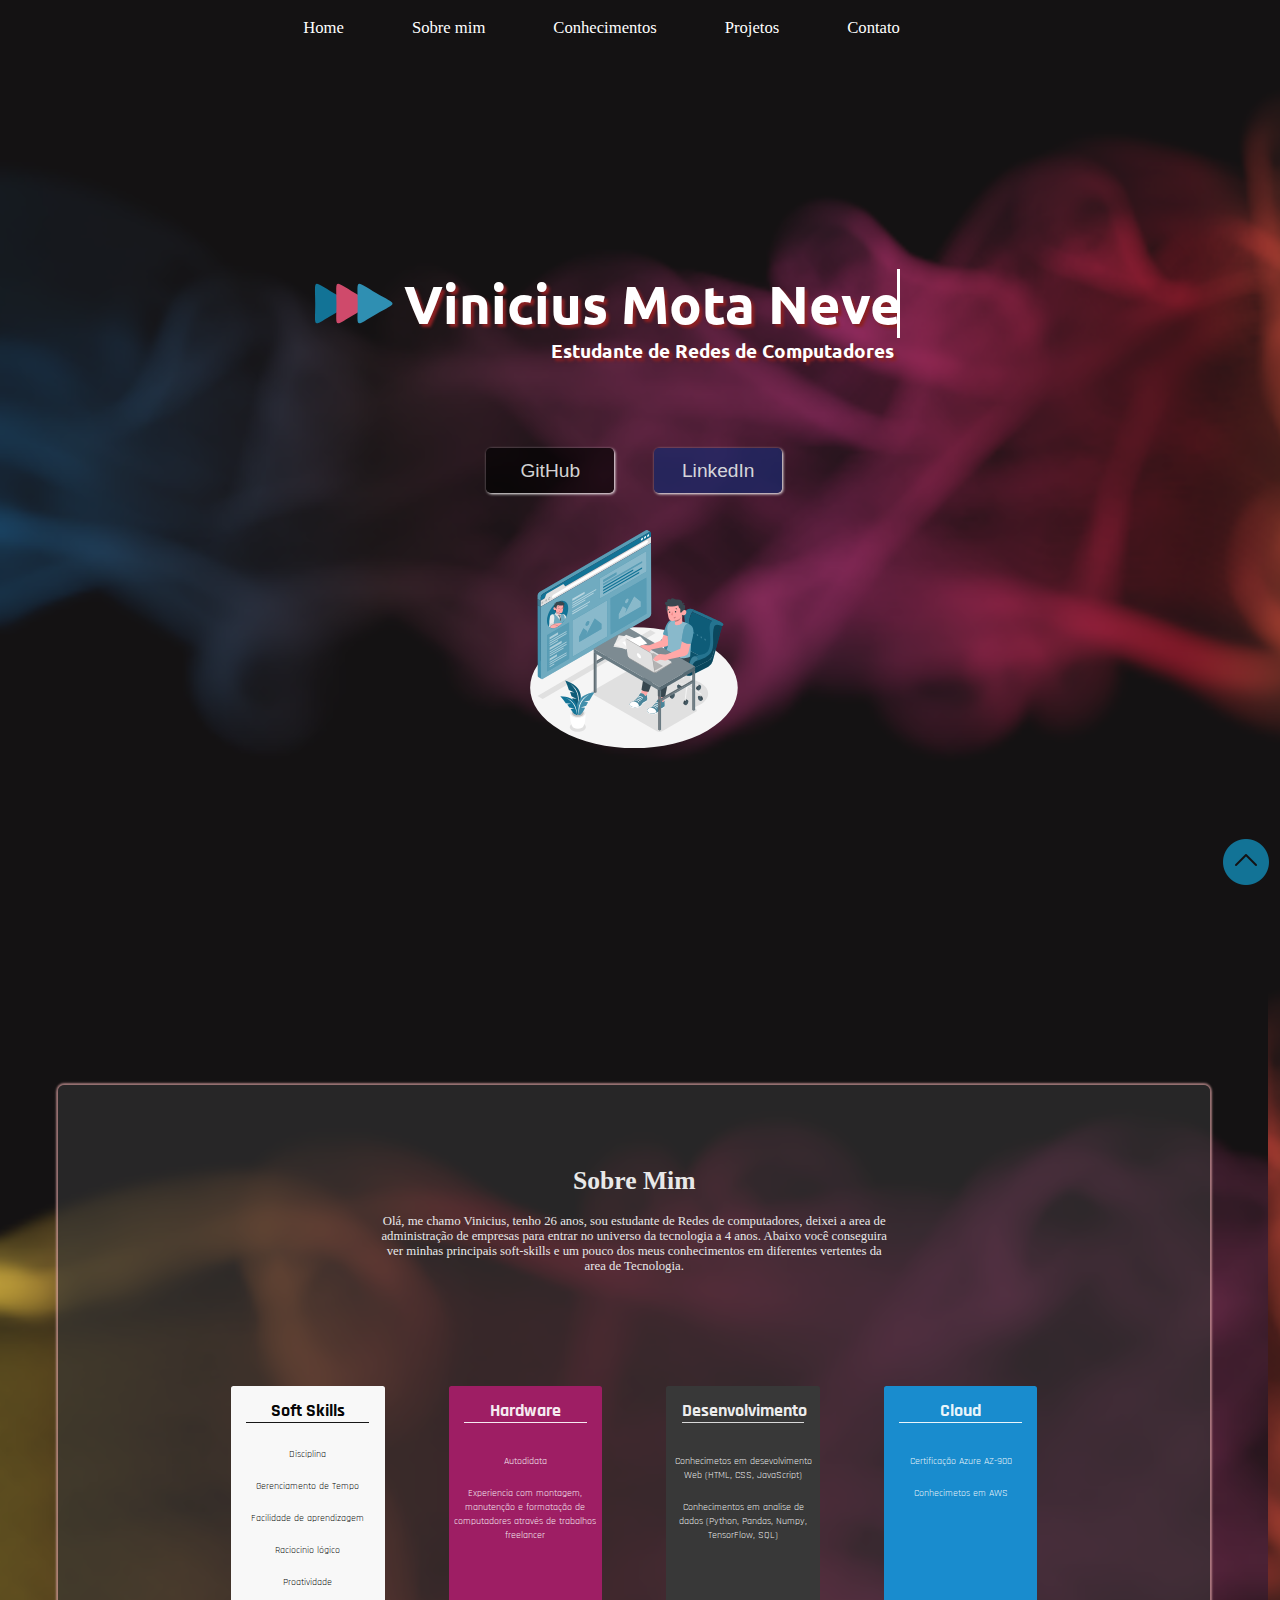
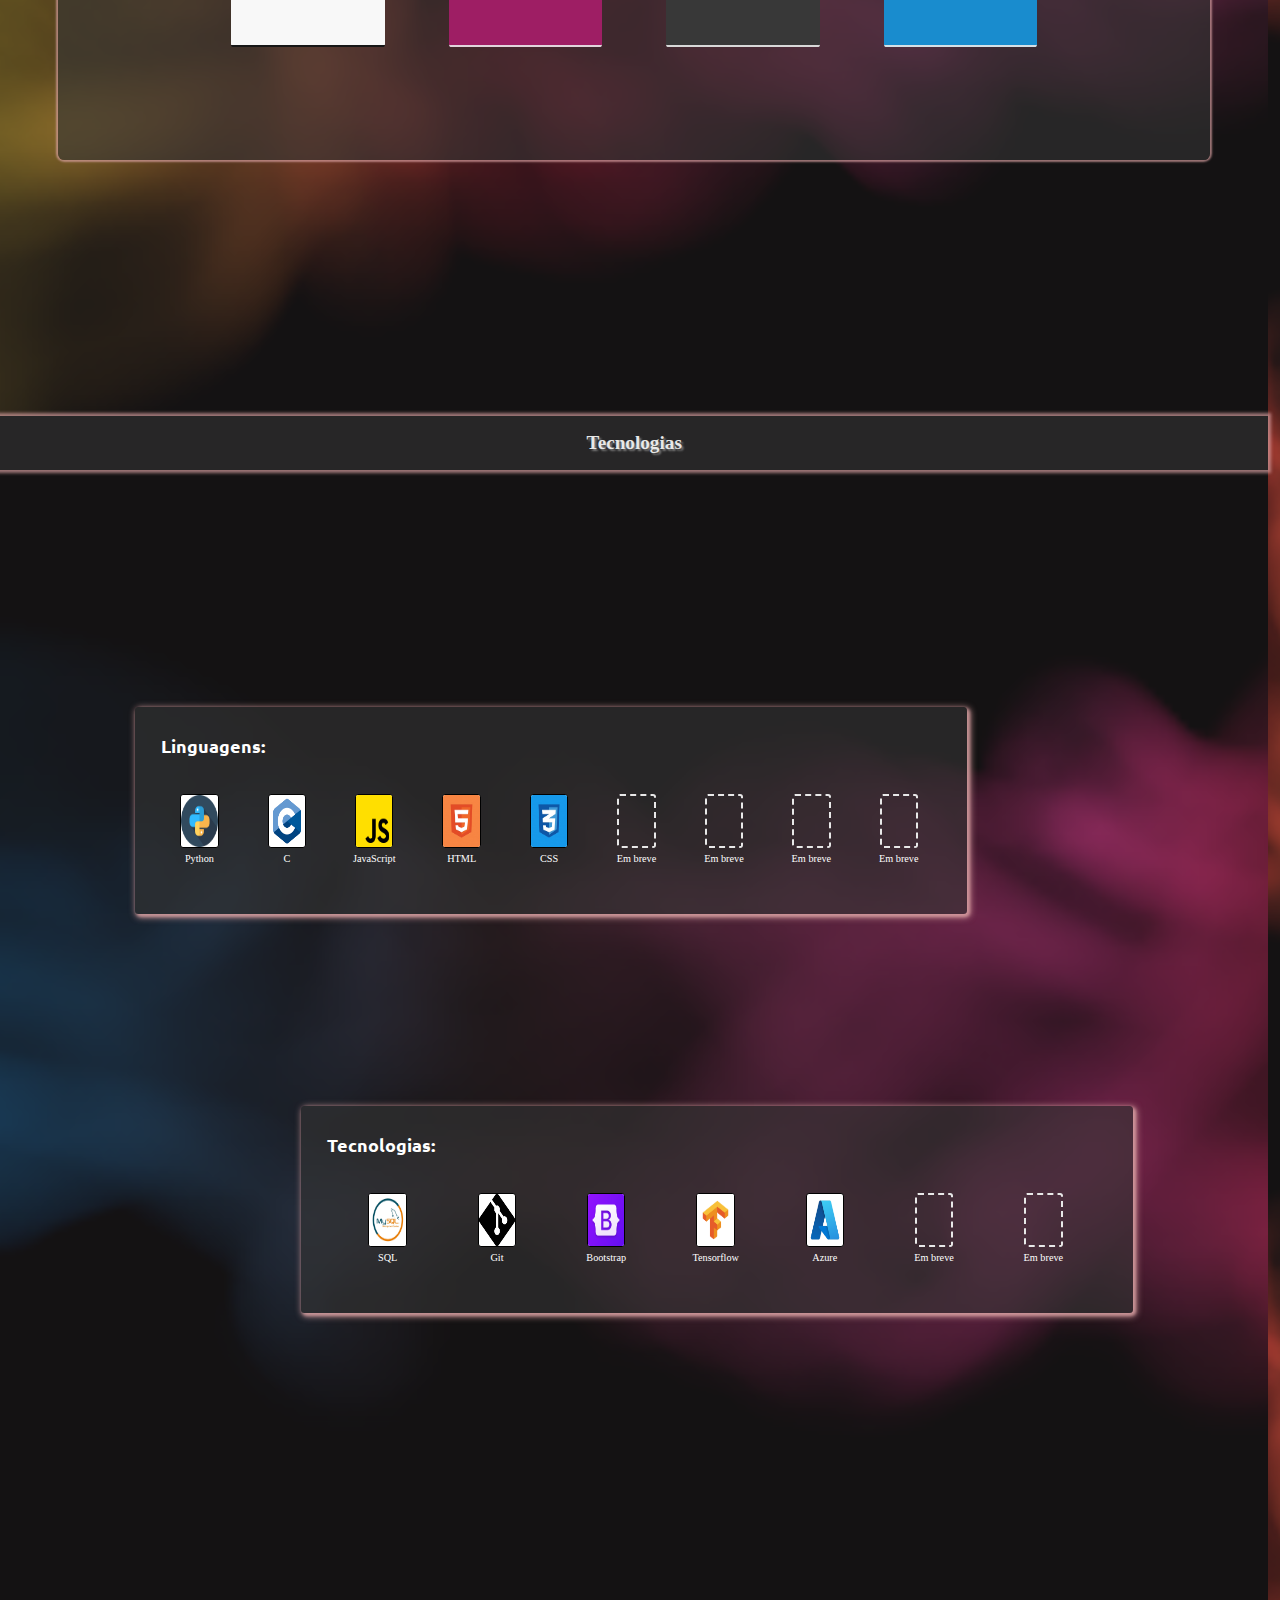
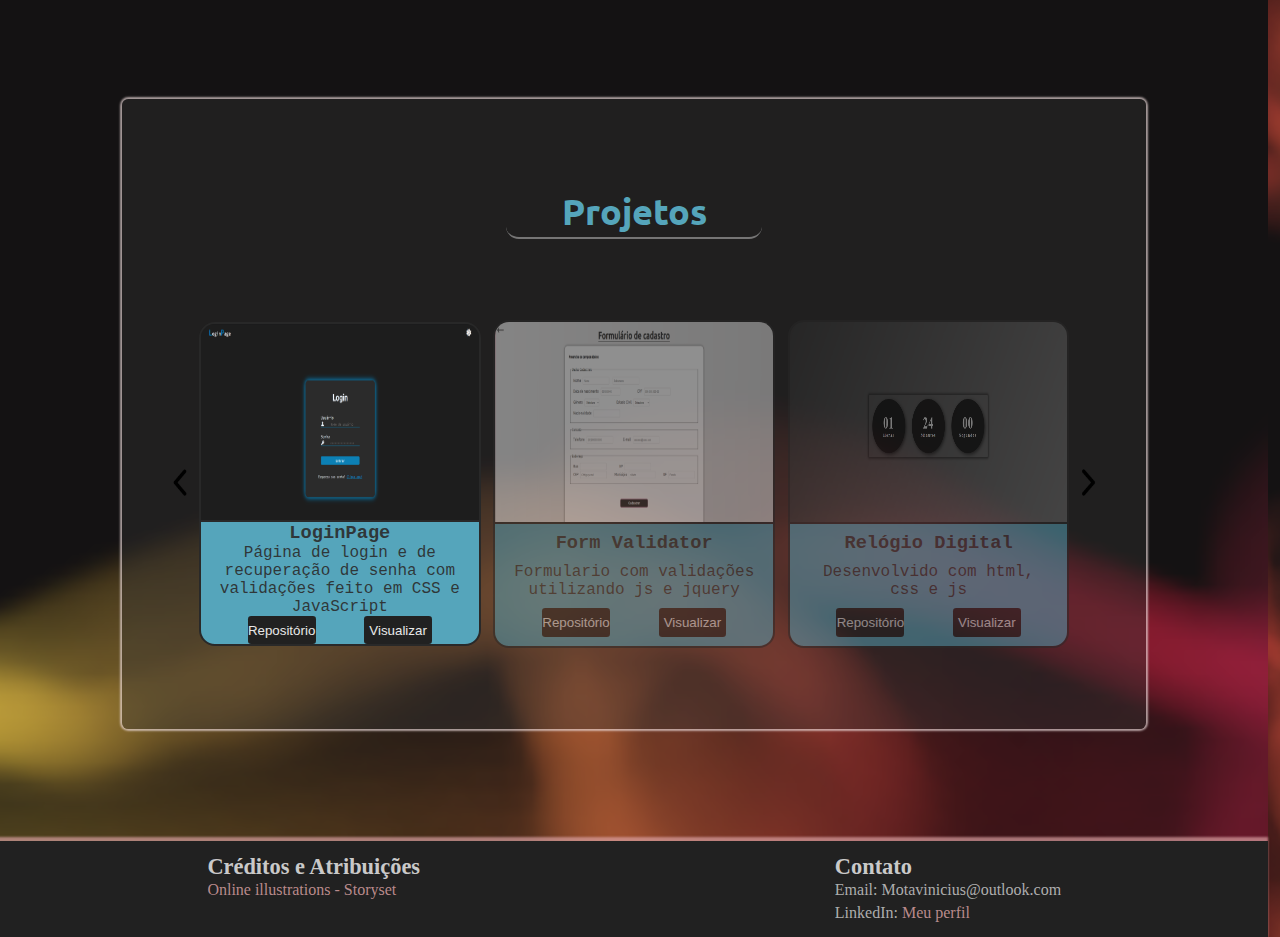
==== commit d7f41145: "add LoginPage Project" ====
--- a/html/index.html
+++ b/html/index.html
@@ -180,13 +180,13 @@
                         <button id="prev-bt"><img src="../img/left.png" alt="prev-button" title="Anterior"></button>
                         <div class="carrossel">
                             <div class="slider on">
-                                <a href="https://www.google.com.br/" target="_blank"><img src="../img/Captura.png" alt="Em Breve"></a>
-                                <div class="describe">
-                                    <h3>Blog de Tecnologia</h3>
-                                    <p>Projeto academico desenvolvido em html, css e js</p>
-                                    <div class="btns">
-                                        <button class="link">Repositório</button>
-                                        <button class="link">Visualizar</button>
+                                <img src="../img/LoginPage.png" alt="Em Breve">
+                                <div class="describe">
+                                    <h3>LoginPage</h3>
+                                    <p>Página de login e de recuperação de senha com validações feito em CSS e JavaScript</p>
+                                    <div class="btns">
+                                        <a href="https://github.com/MotaVinicius/LoginPage" target="_blank"><button class="link">Repositório</button></a>
+                                        <a href="../Projetos/LoginPage/index.html" target="_blank"><button class="link">Visualizar</button></a>
                                     </div>
                                 </div>
                             </div>
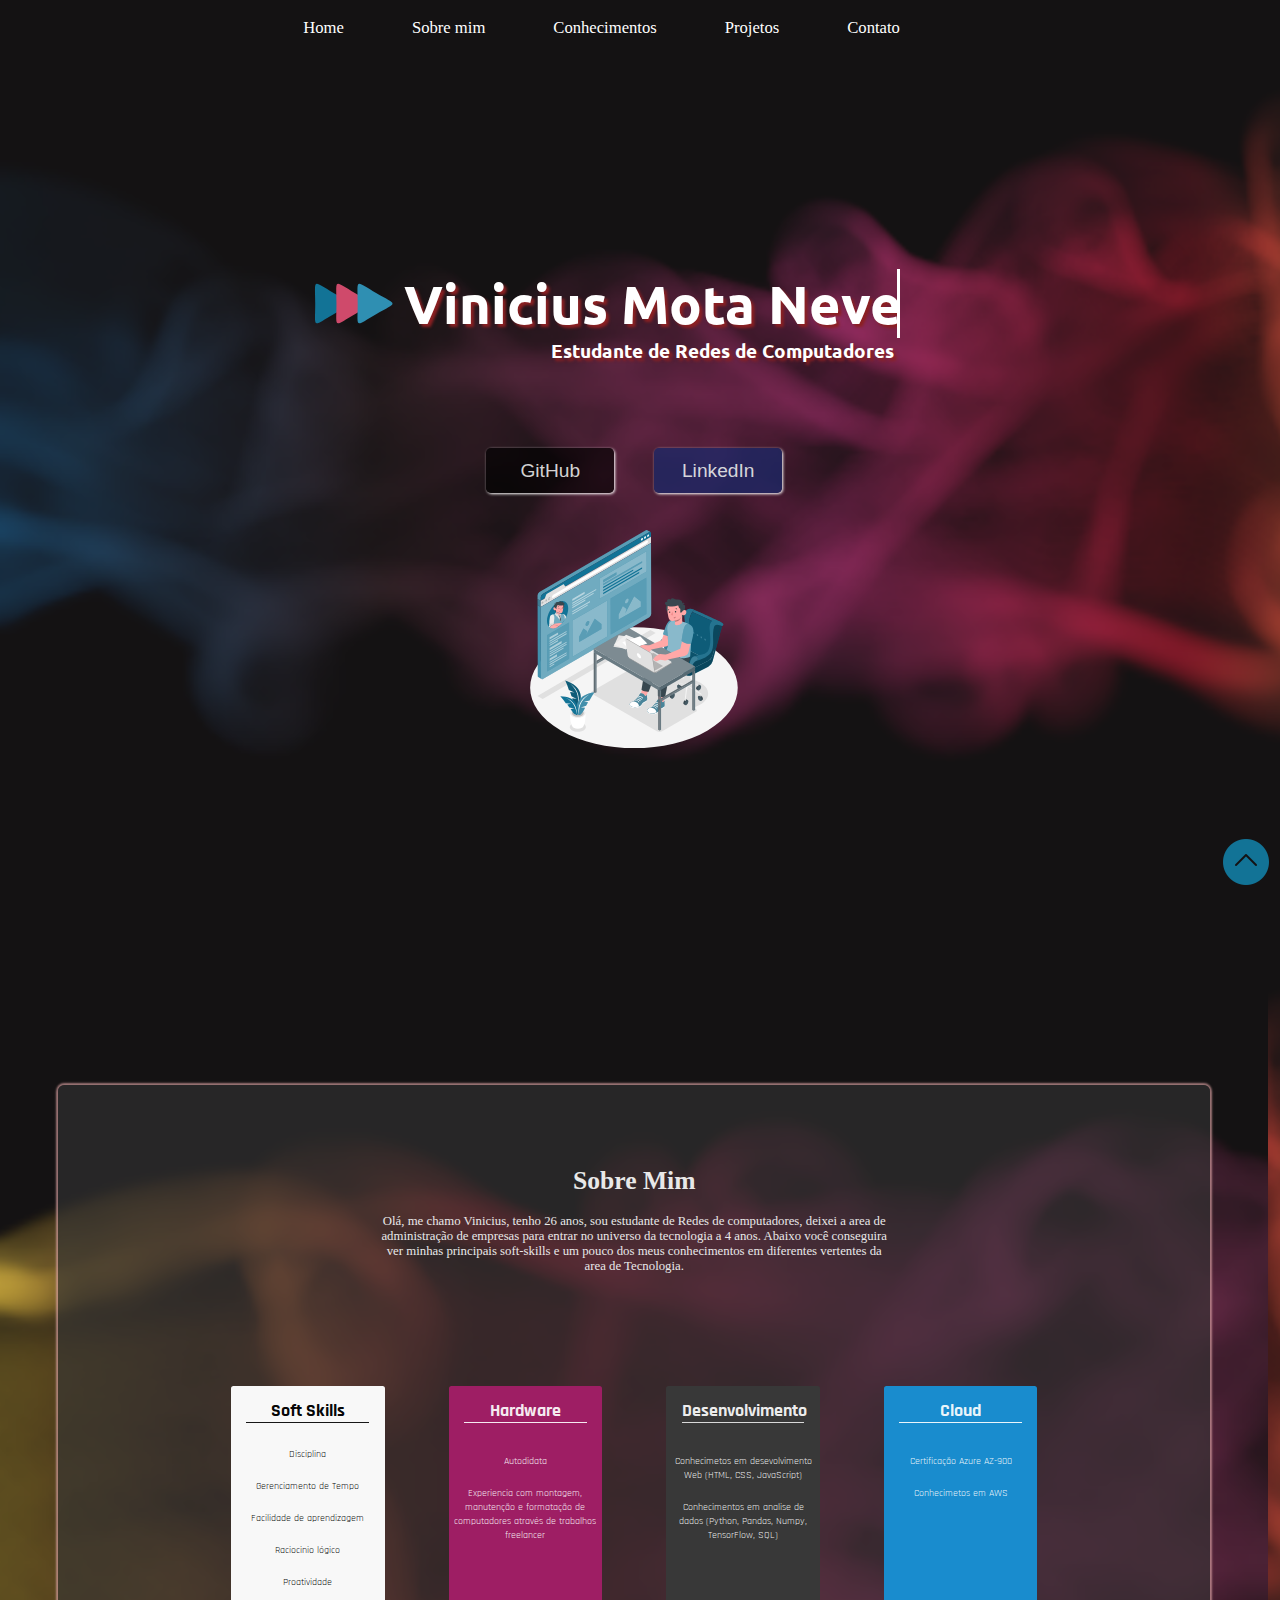
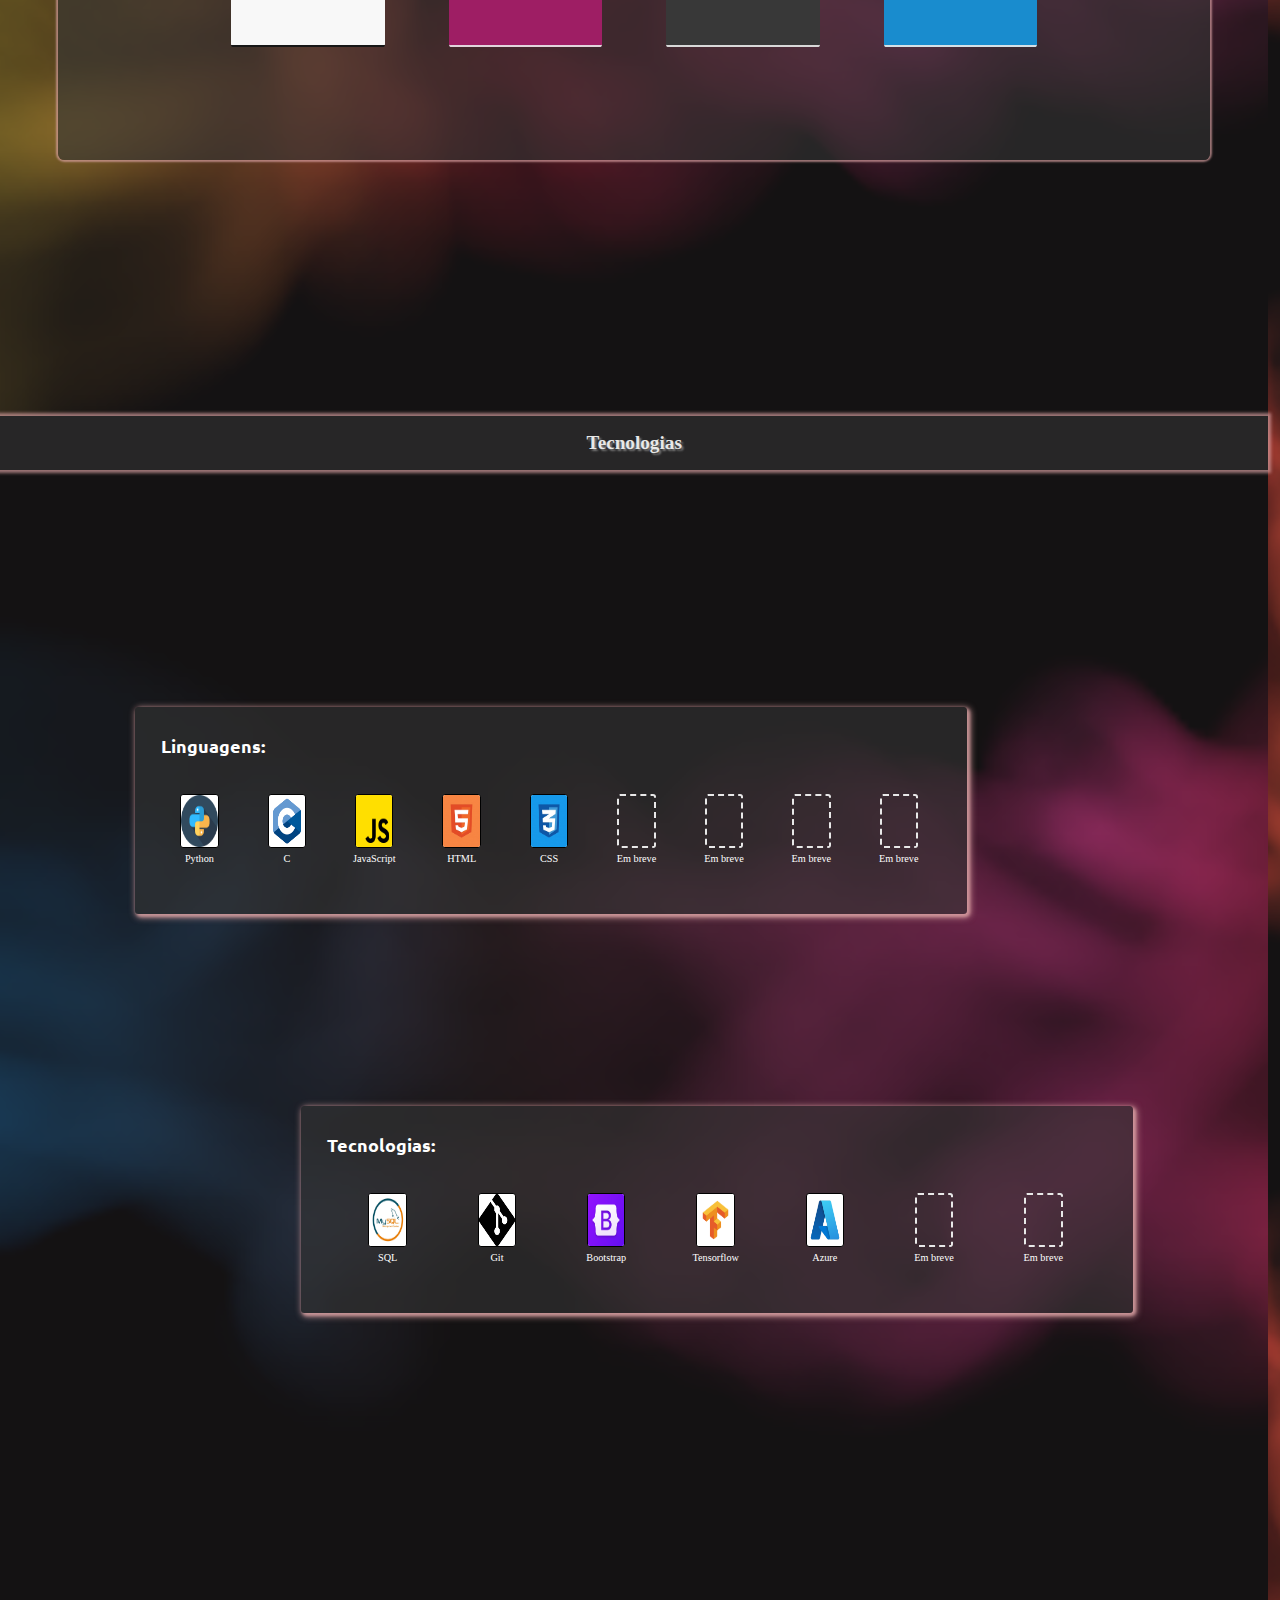
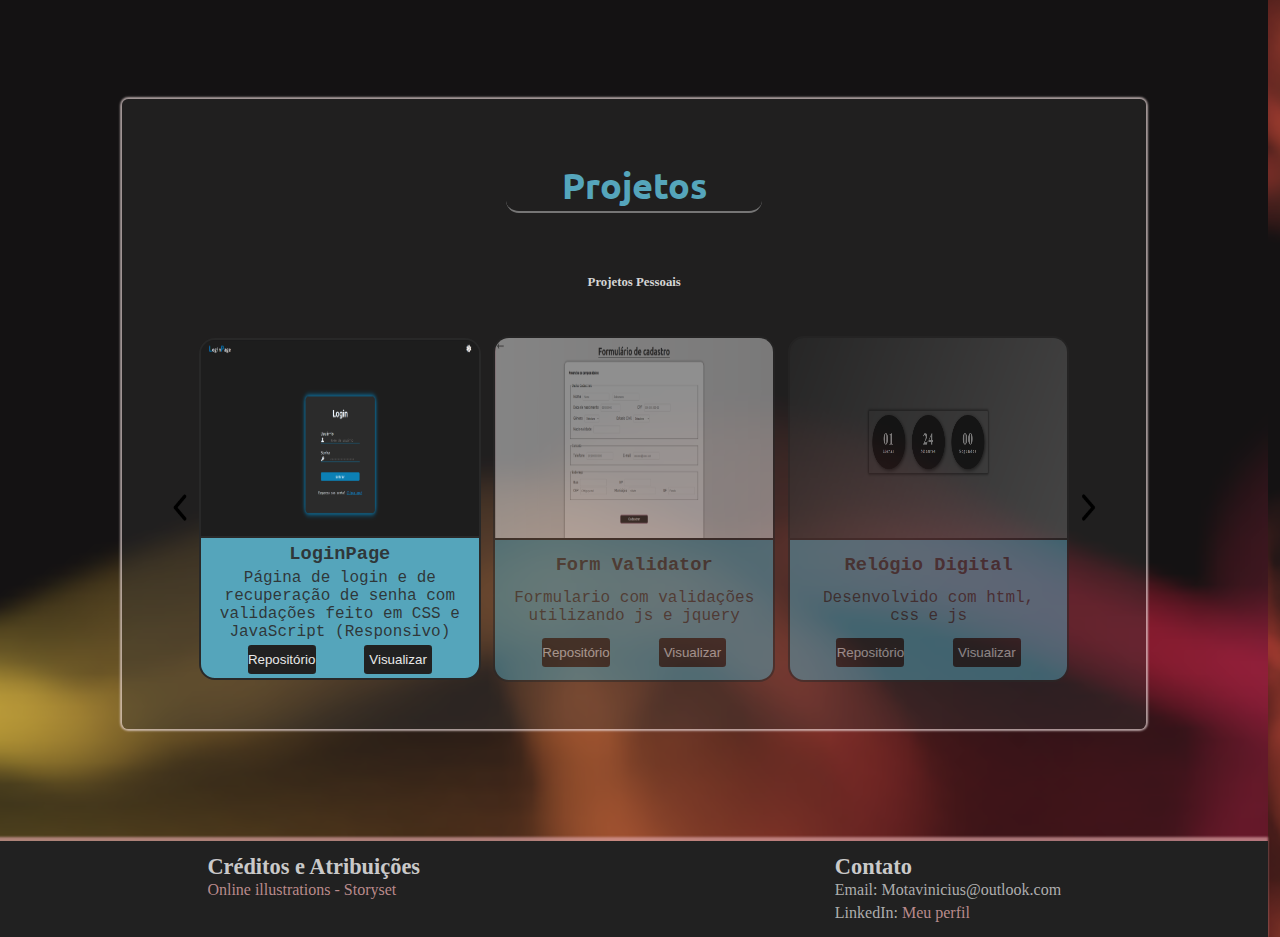
==== commit dcea4515: "att legenda projetos" ====
--- a/html/index.html
+++ b/html/index.html
@@ -176,6 +176,9 @@
                     <div id="header-slider">
                         <h2>Projetos</h2>
                     </div>
+                    <div id="mid-legenda">
+                        <h4>Projetos Pessoais</h4>
+                    </div>
                     <div id="bottom-slider">
                         <button id="prev-bt"><img src="../img/left.png" alt="prev-button" title="Anterior"></button>
                         <div class="carrossel">
@@ -183,7 +186,7 @@
                                 <img src="../img/LoginPage.png" alt="Em Breve">
                                 <div class="describe">
                                     <h3>LoginPage</h3>
-                                    <p>Página de login e de recuperação de senha com validações feito em CSS e JavaScript</p>
+                                    <p>Página de login e de recuperação de senha com validações feito em CSS e JavaScript (Responsivo)</p>
                                     <div class="btns">
                                         <a href="https://github.com/MotaVinicius/LoginPage" target="_blank"><button class="link">Repositório</button></a>
                                         <a href="../Projetos/LoginPage/index.html" target="_blank"><button class="link">Visualizar</button></a>
--- a/css/main.css
+++ b/css/main.css
@@ -467,6 +467,10 @@
 #header-slider h2{
     font-size: 2.8vw;
 }
+#mid-legenda h4{
+    color: #e8e8e8e8;
+    font-size: 1vw;
+}
 #bottom-slider{
     height: 35vh;
     display: flex;
@@ -490,7 +494,7 @@
 }
 .describe{
     width: 22vw;
-    height: 14vh;
+    height: 16vh;
     border-radius: 0 0 1rem 1rem;
     background-color: #55a5bb;
     color: #2c2c2ce8;
@@ -536,8 +540,6 @@
 }
 .on{
     opacity: 1;
-}
-.on img, .on .describe{
 }
 #prev-bt img, #next-bt img{
     width: 3vw;
@@ -638,6 +640,9 @@
     .describe p{
         font-size: 1.3vw;
     }
+    #mid-legenda h4{
+        font-size: 2vw;
+  }
   }
 
   @media screen and (max-width: 768px) {
@@ -755,6 +760,9 @@
         width: 100vw;
         font-size: 2.8vw;
     }
+    #mid-legenda h4{
+        font-size: 2.5vw;
+  }
   }
   @media screen and (max-width: 600px) {
     .on{
@@ -899,6 +907,9 @@
     #creditos p, #contato p, #creditos a{
         font-size: 2.7vw;
     }
+    #mid-legenda h4{
+        font-size: 3.5vw;
+  }
   }
 
   @media screen and (max-width: 520px) {
@@ -1004,4 +1015,7 @@
     #h-mid{
         margin-top: -10vh;
     }
-  }+    #mid-legenda h4{
+        font-size: 4.5vw;
+  }
+}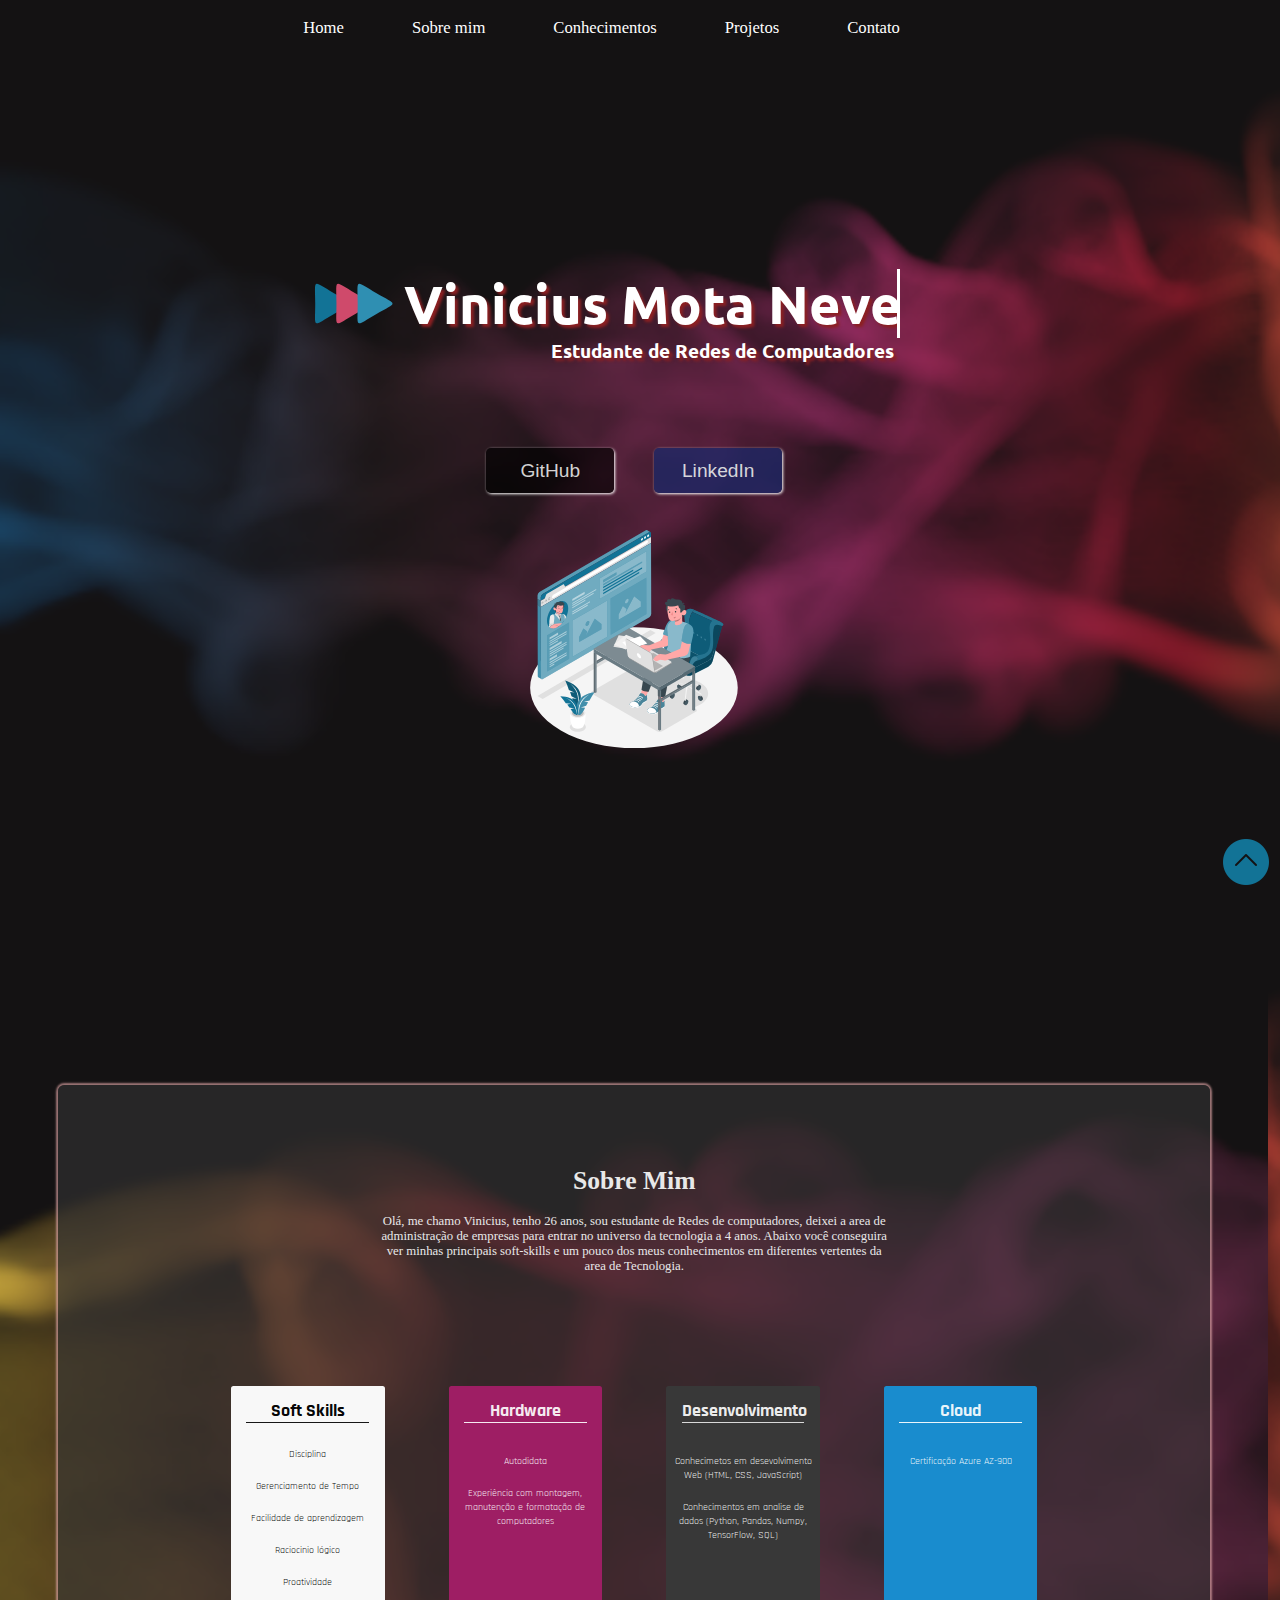
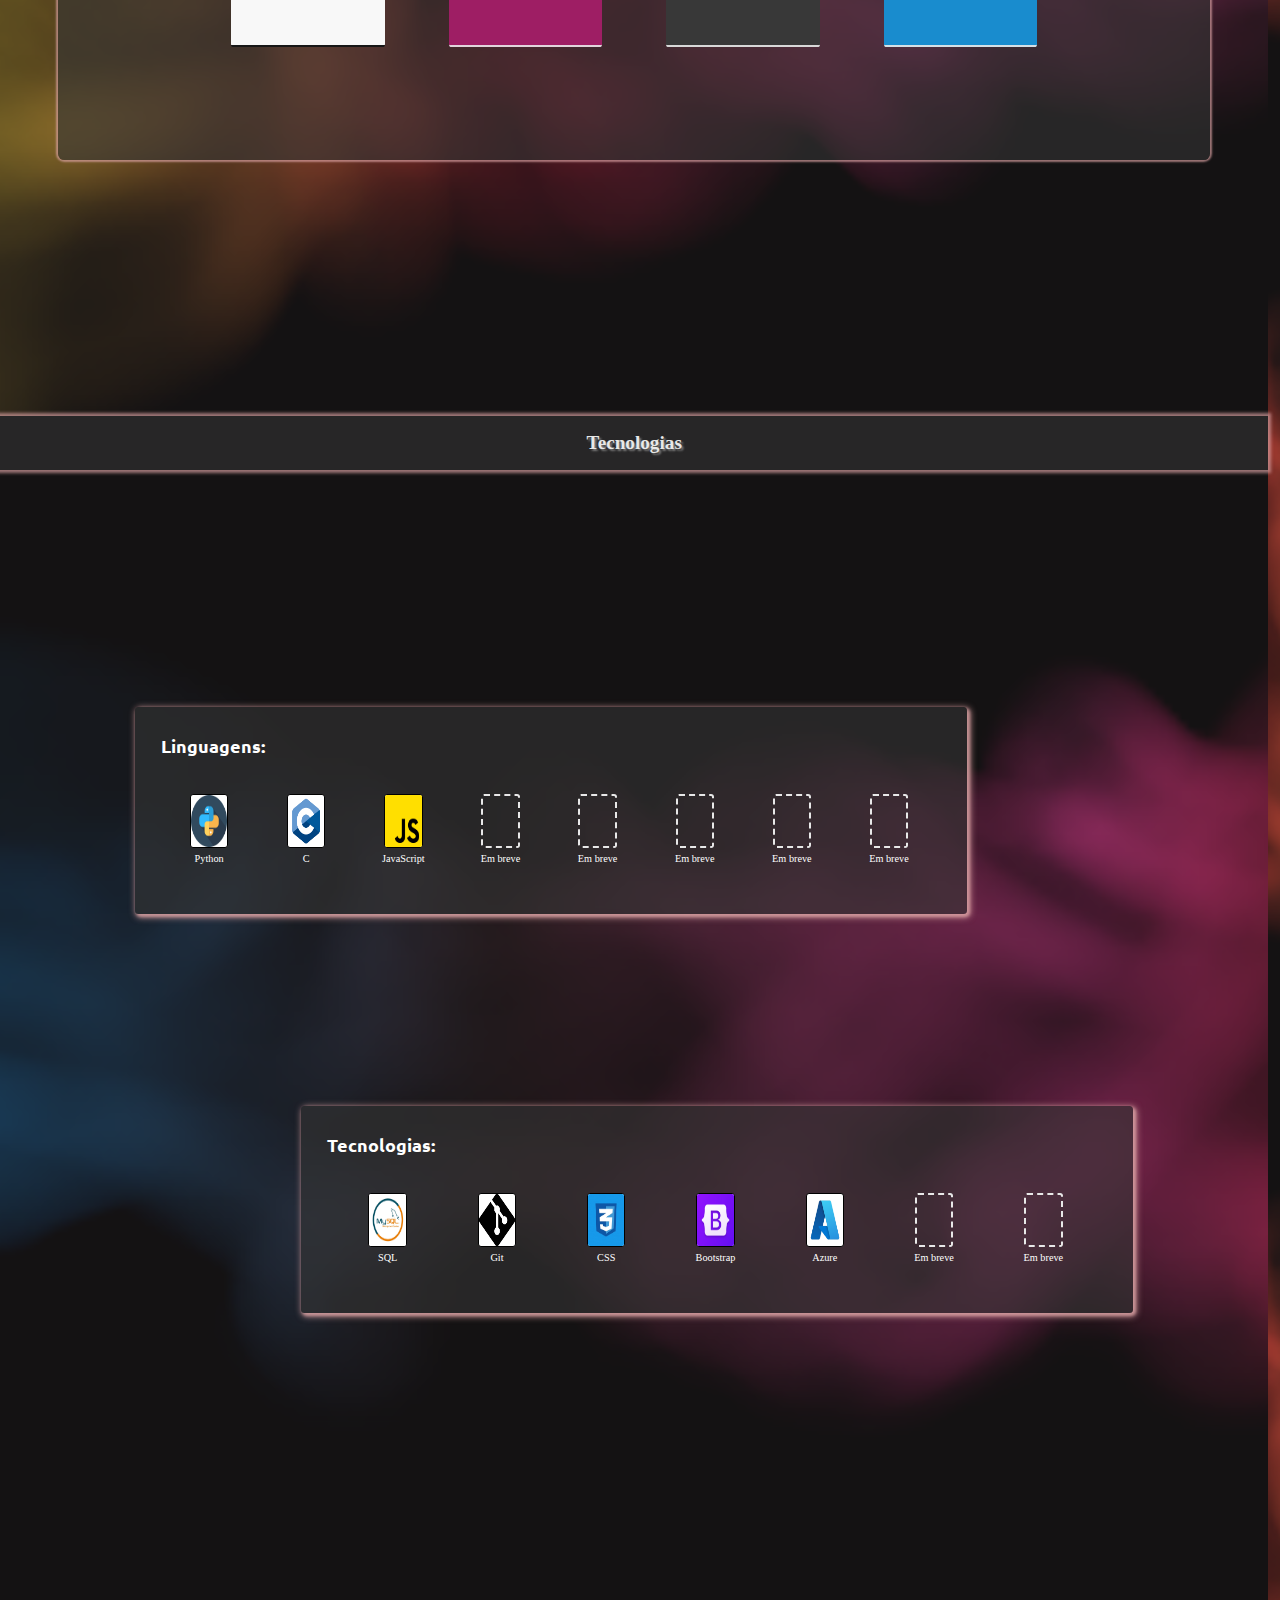
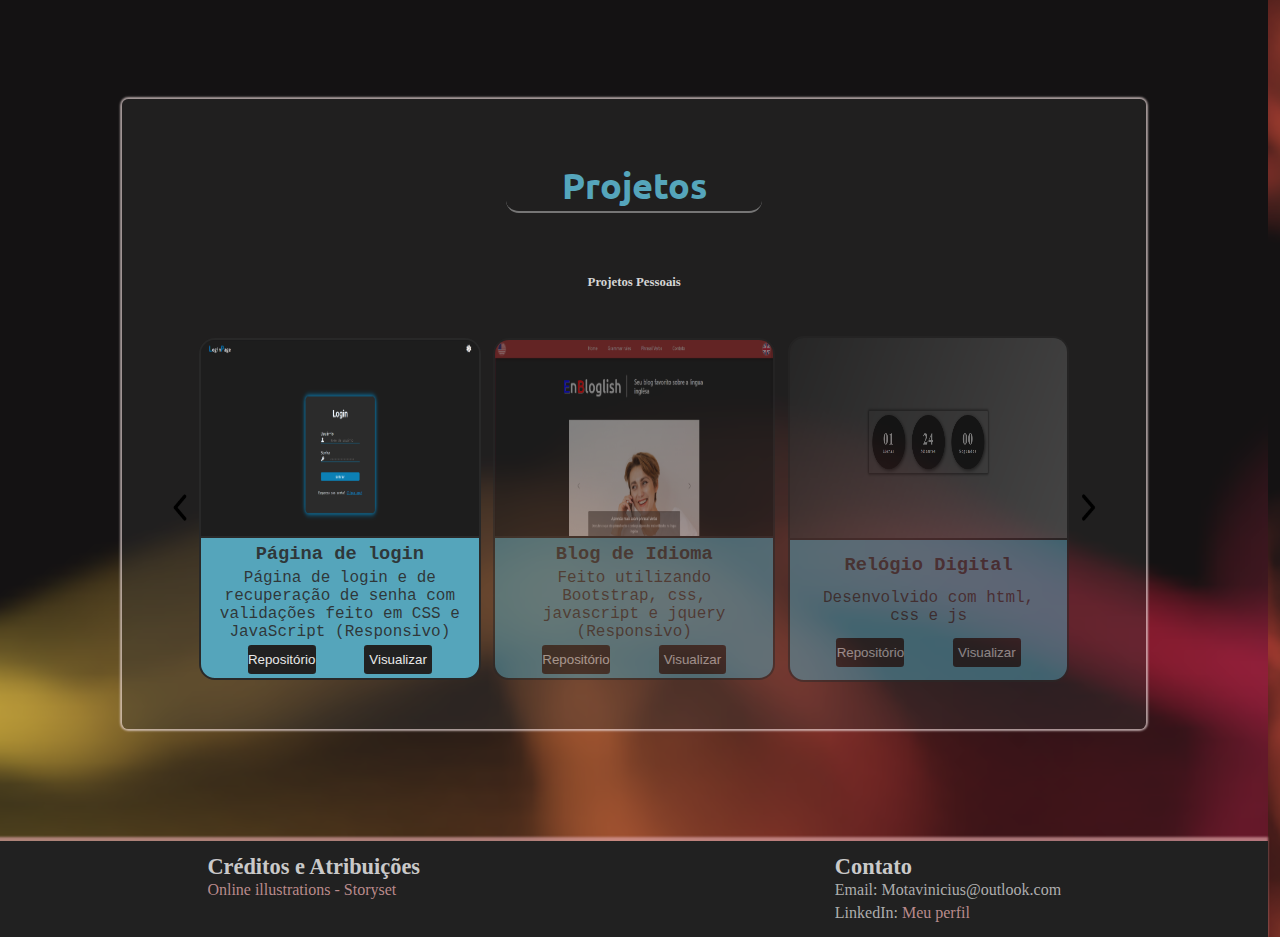
==== commit 20414a99: "att loginPage" ====
--- a/html/index.html
+++ b/html/index.html
@@ -70,7 +70,7 @@
                     <div class="item hardware">
                         <h2>Hardware</h2>
                         <p>Autodidata</p>
-                        <p>Experiencia com montagem, manutenção e formatação de computadores através de trabalhos freelancer</p>
+                        <p>Experiência com montagem, manutenção e formatação de computadores</p>
                     </div>
                     <div class="item desenvolvimento">
                         <h2>Desenvolvimento</h2>
@@ -80,7 +80,7 @@
                     <div class="item cloud">
                         <h2>Cloud</h2>
                         <p>Certificação Azure AZ-900</p>
-                        <p>Conhecimetos em AWS</p>
+                        <p></p>
                     </div>
                 </div>
             </div>
@@ -108,18 +108,18 @@
                             <small>JavaScript</small>
                         </div>
                         <div class="logo">
-                            <img src="../img/html.png" title="HTML">
-                            <small>HTML</small>
-                        </div>
-                        <div class="logo">
+                            <div class="empty"></div>
+                            <small>Em breve</small>
+                        </div> 
+                        <!--<div class="logo">
                             <img src="../img/css.png" title="CSS">
                             <small>CSS</small>
-                        </div>
+                        </div>-->
                         <div class="logo rsp">
                             <div class="empty"></div>
                             <small>Em breve</small>
                         </div>
-                        <div class="logo rsp">
+                        <div class="logo">
                             <div class="empty"></div>
                             <small>Em breve</small>
                         </div>
@@ -147,12 +147,12 @@
                         <small>Git</small>
                     </div>
                     <div class="logo">
+                        <img src="../img/css.png" title="CSS" alt="CSS" >
+                        <small>CSS</small>
+                    </div>
+                    <div class="logo">
                         <img src="../img/bootstrap.png" title="Bootstrap"  alt="Bootstrap" >
                         <small>Bootstrap</small>
-                    </div>
-                    <div class="logo">
-                        <img src="../img/tensorflow.png" title="Tensorflow" alt="TensorFlow" >
-                        <small>Tensorflow</small>
                     </div>
                     <div class="logo">
                         <img src="../img/Azure0.png" alt="Azure" title="Azure">
@@ -185,7 +185,7 @@
                             <div class="slider on">
                                 <img src="../img/LoginPage.png" alt="Em Breve">
                                 <div class="describe">
-                                    <h3>LoginPage</h3>
+                                    <h3>Página de login</h3>
                                     <p>Página de login e de recuperação de senha com validações feito em CSS e JavaScript (Responsivo)</p>
                                     <div class="btns">
                                         <a href="https://github.com/MotaVinicius/LoginPage" target="_blank"><button class="link">Repositório</button></a>
@@ -194,13 +194,13 @@
                                 </div>
                             </div>
                             <div class="slider">
-                                <a href="FormValidator.html" target="_blank"><img src="../img/Captura4.png" alt="Form Validator"></a>
-                                <div class="describe">
-                                    <h3>Form Validator</h3>
-                                    <p>Formulario com validações utilizando js e jquery</p>
-                                    <div class="btns">
-                                        <button class="link">Repositório</button>
-                                        <button class="link">Visualizar</button>
+                                <img src="../img/Blog.png" alt="Em Breve">
+                                <div class="describe">
+                                    <h3>Blog de Idioma</h3>
+                                    <p>Feito utilizando Bootstrap, css, javascript e jquery (Responsivo)</p>
+                                    <div class="btns">
+                                        <a href="https://github.com/MotaVinicius/BlogIngles" target="_blank"><button class="link">Repositório</button></a>
+                                        <a href="../Projetos/Blog/HTML/index.html" target="_blank"><button class="link">Visualizar</button></a>
                                     </div>
                                 </div>
                             </div>
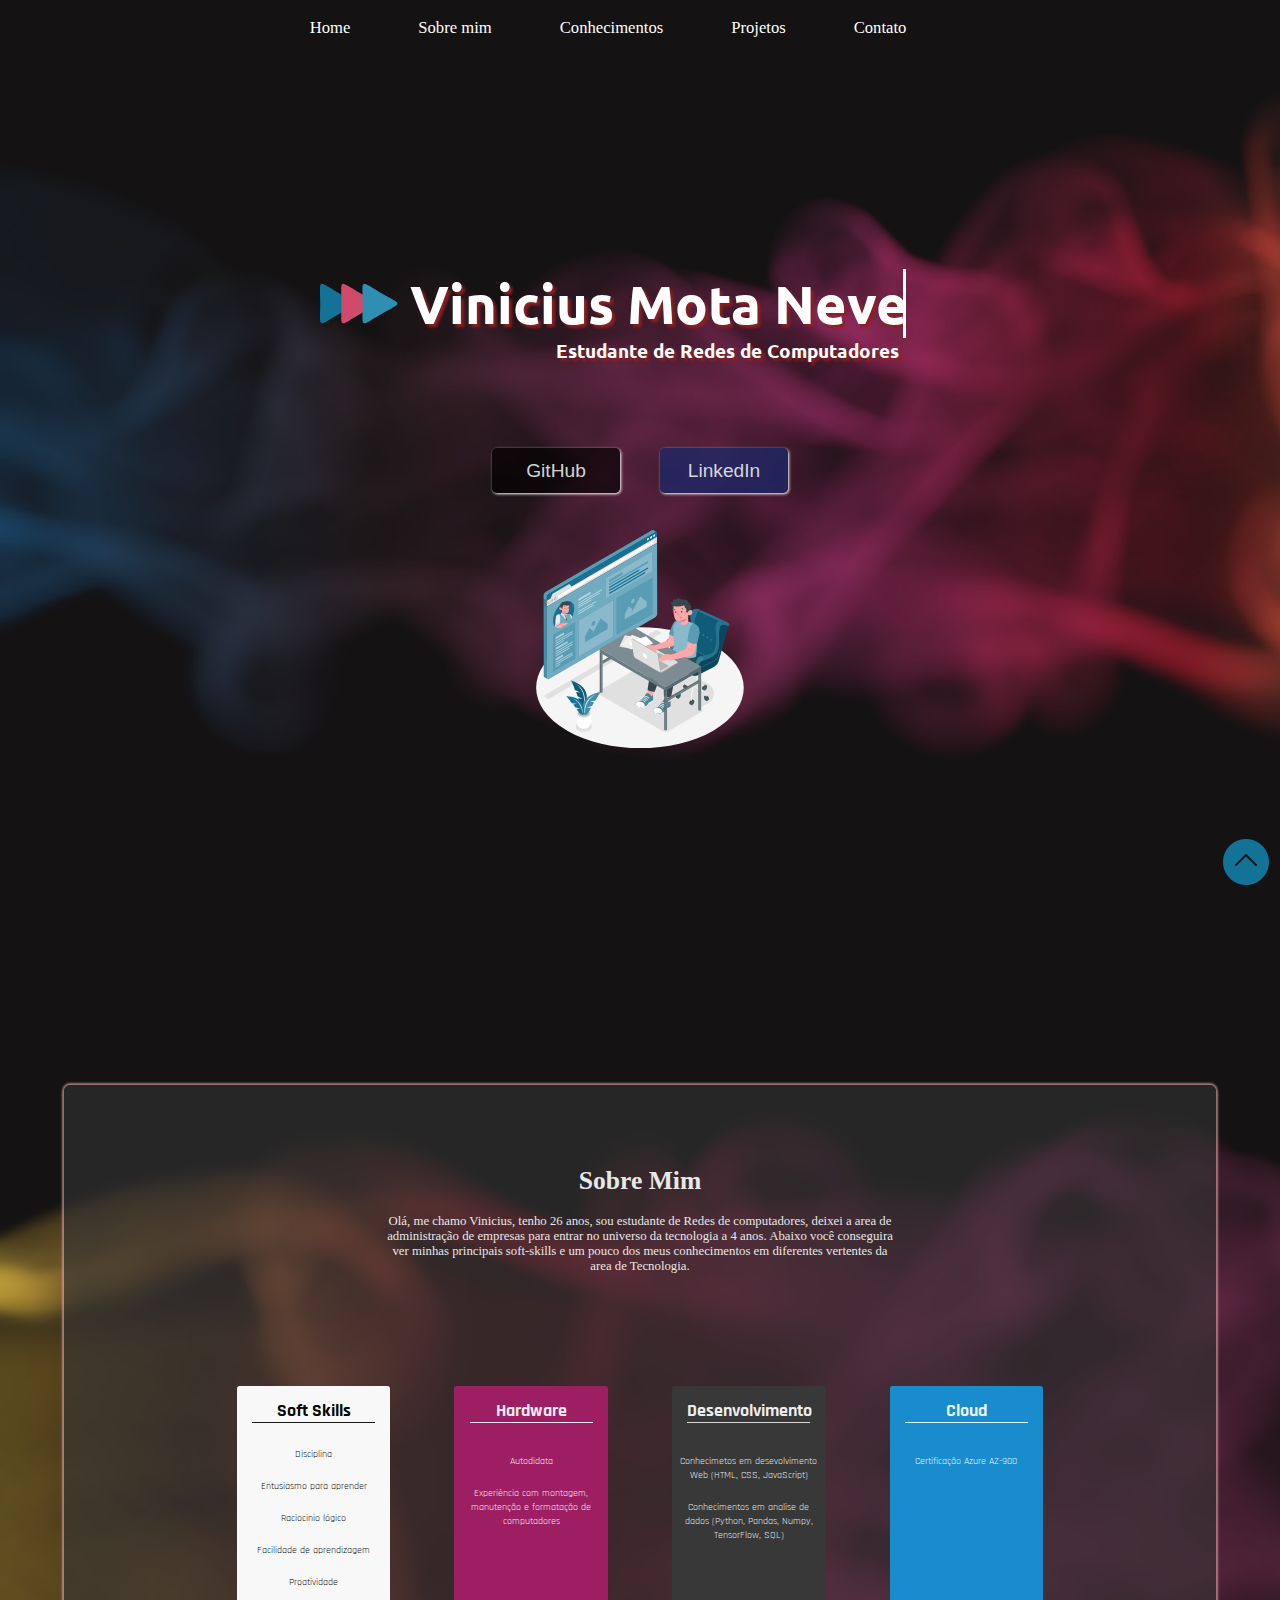
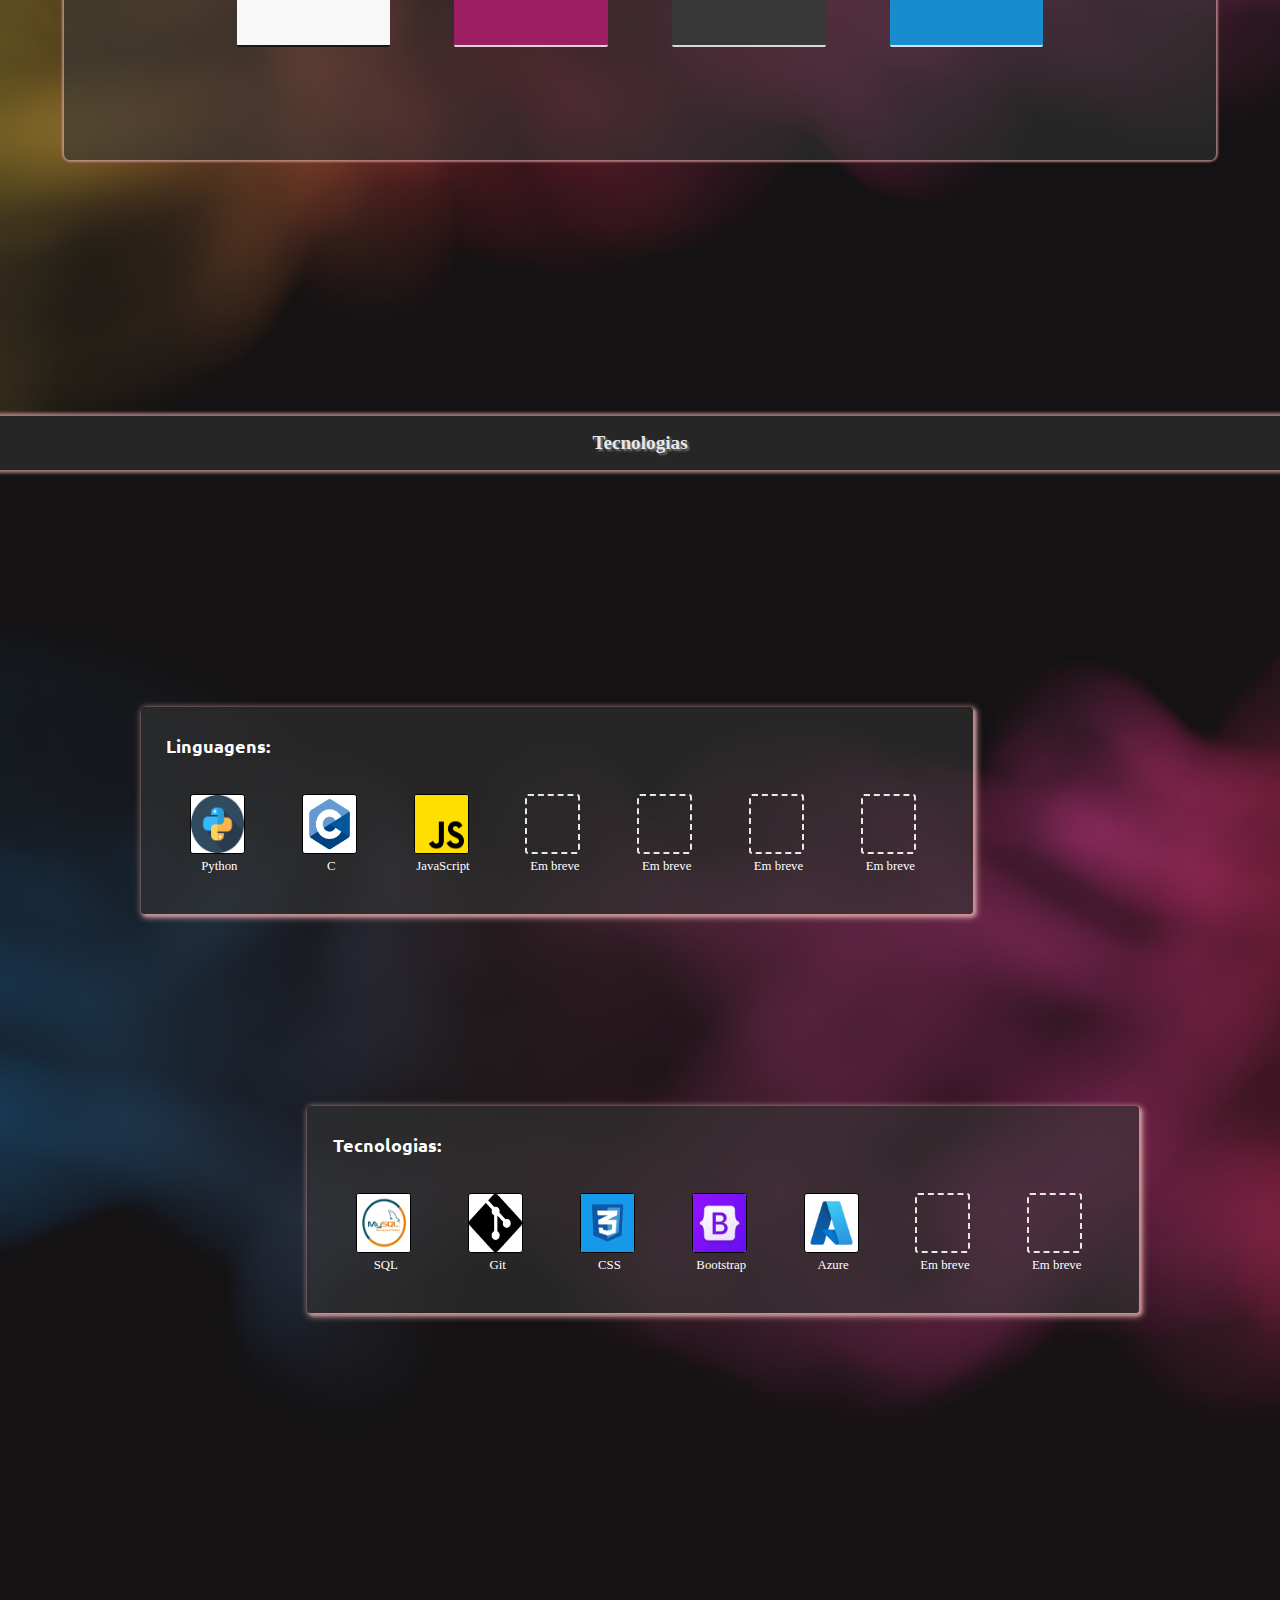
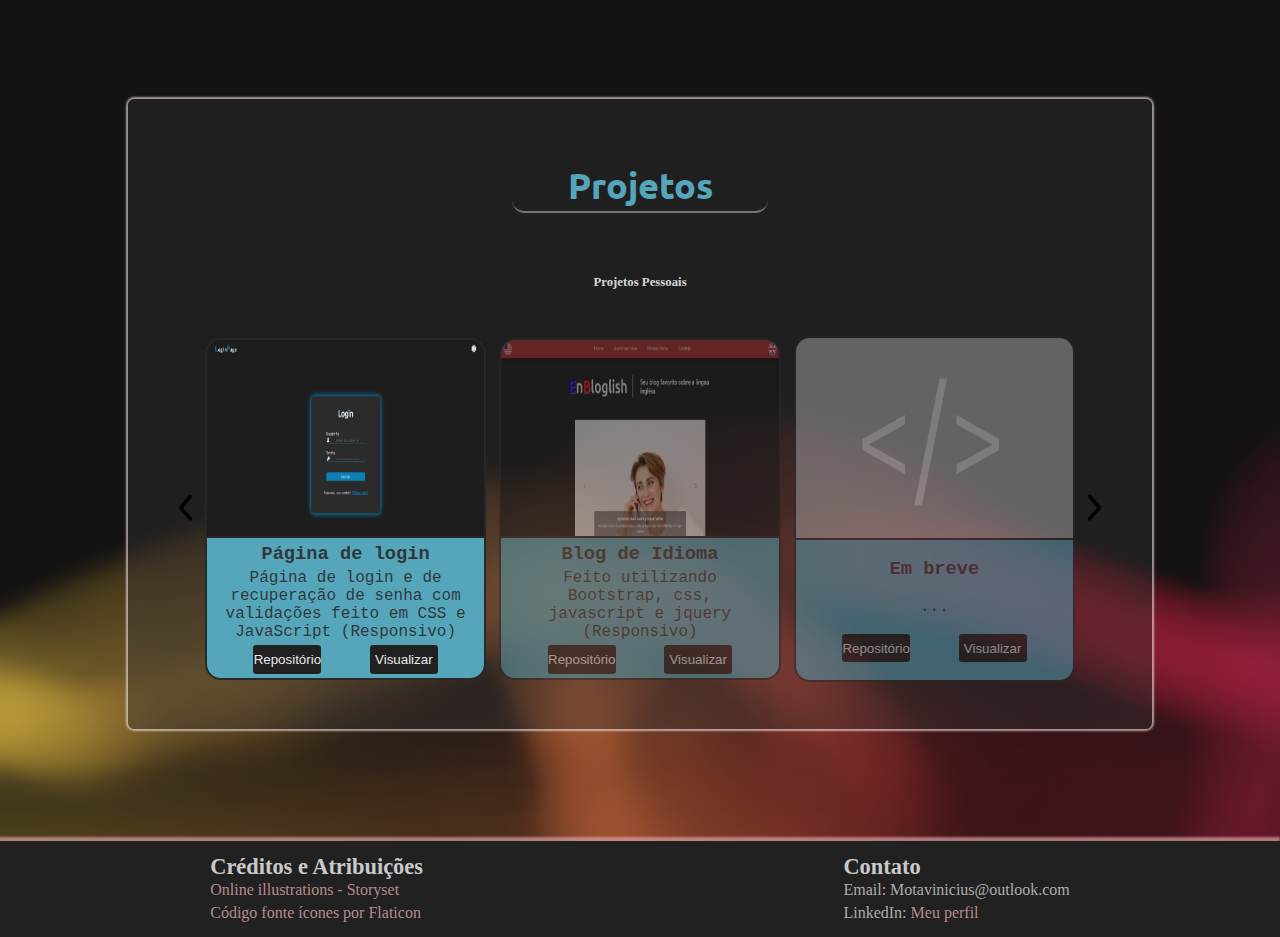
==== commit 50c6aa99: "versao hospedagem" ====
--- a/html/index.html
+++ b/html/index.html
@@ -4,6 +4,7 @@
     <meta charset="UTF-8">
     <meta http-equiv="X-UA-Compatible" content="IE=edge">
     <meta name="viewport" content="width=device-width, initial-scale=1.0">
+    <link rel="icon" href="../img/codigo-fonte.png">
     <link rel="stylesheet" href="https://cdnjs.cloudflare.com/ajax/libs/font-awesome/6.4.0/css/all.min.css" integrity="sha512-iecdLmaskl7CVkqkXNQ/ZH/XLlvWZOJyj7Yy7tcenmpD1ypASozpmT/E0iPtmFIB46ZmdtAc9eNBvH0H/ZpiBw==" crossorigin="anonymous" referrerpolicy="no-referrer" />
     <link rel="stylesheet" href="../css/main.css
     ">
@@ -62,9 +63,9 @@
                     <div class="item soft-skills">
                         <h2>Soft Skills</h2>
                         <p>Disciplina</p>
-                        <p>Gerenciamento de Tempo</p>
+                        <p>Entusiasmo para aprender</p>
+                        <p>Raciocinio lógico</p>
                         <p>Facilidade de aprendizagem</p>
-                        <p>Raciocinio lógico</p>
                         <p>Proatividade</p>
                     </div>
                     <div class="item hardware">
@@ -114,11 +115,11 @@
                         <!--<div class="logo">
                             <img src="../img/css.png" title="CSS">
                             <small>CSS</small>
+                        </div>
+                        <div class="logo rsp">
+                            <div class="empty"></div>
+                            <small>Em breve</small>
                         </div>-->
-                        <div class="logo rsp">
-                            <div class="empty"></div>
-                            <small>Em breve</small>
-                        </div>
                         <div class="logo">
                             <div class="empty"></div>
                             <small>Em breve</small>
@@ -205,40 +206,40 @@
                                 </div>
                             </div>
                             <div class="slider">
-                                <a href="relogio.html" target="_blank"><img src="../img/Captura2.png" alt="Relógio Digital"></a>
-                                <div class="describe">
-                                    <h3>Relógio Digital</h3>
-                                    <p>Desenvolvido com html, css e js</p>
-                                    <div class="btns">
-                                        <button class="link">Repositório</button>
-                                        <button class="link">Visualizar</button>
-                                    </div>
-                                </div>
-                            </div>
-                            <div class="slider">
-                                <a href="calculadora.html" target="_blank"><img src="../img/Captura3.png" alt="Calculadora"></a>
-                                <div class="describe">
-                                    <h3>Calculadora</h3>
-                                    <p>Calculadora Simples com html, css e js</p>
-                                    <div class="btns">
-                                        <button class="link">Repositório</button>
-                                        <button class="link">Visualizar</button>
-                                    </div>
-                                </div>
-                            </div>
-                            <div class="slider">
-                                <a href="https://www.google.com.br/" target="_blank"><img src="../img/vazio.png" alt="Em Breve"></a>
-                                <div class="describe">
-                                    <h3>Em breve</h3>
-                                    <p>...</p>
-                                    <div class="btns">
-                                        <button class="link">Repositório</button>
-                                        <button class="link">Visualizar</button>
-                                    </div>
-                                </div>
-                            </div>
-                            <div class="slider">
-                                <a href="https://www.google.com.br/" target="_blank"><img src="../img/vazio.png" alt="Em Breve"></a>
+                                <a href="" target="_blank"><img src="../img/vazio.png" alt="Em Breve"></a>
+                                <div class="describe">
+                                    <h3>Em breve</h3>
+                                    <p>...</p>
+                                    <div class="btns">
+                                        <button class="link">Repositório</button>
+                                        <button class="link">Visualizar</button>
+                                    </div>
+                                </div>
+                            </div>
+                            <div class="slider">
+                                <a href="" target="_blank"><img src="../img/vazio.png" alt="Em Breve"></a>
+                                <div class="describe">
+                                    <h3>Em breve</h3>
+                                    <p>...</p>
+                                    <div class="btns">
+                                        <button class="link">Repositório</button>
+                                        <button class="link">Visualizar</button>
+                                    </div>
+                                </div>
+                            </div>
+                            <div class="slider">
+                                <a href="" target="_blank"><img src="../img/vazio.png" alt="Em Breve"></a>
+                                <div class="describe">
+                                    <h3>Em breve</h3>
+                                    <p>...</p>
+                                    <div class="btns">
+                                        <button class="link">Repositório</button>
+                                        <button class="link">Visualizar</button>
+                                    </div>
+                                </div>
+                            </div>
+                            <div class="slider">
+                                <a href="" target="_blank"><img src="../img/vazio.png" alt="Em Breve"></a>
                                 <div class="describe">
                                     <h3>Em breve</h3>
                                     <p>...</p>
@@ -257,7 +258,8 @@
     <footer id="contato">
         <div id="creditos">
             <h4>Créditos e Atribuições</h4>
-            <a href="https://storyset.com/online">Online illustrations - Storyset</a>
+            <p><a href="https://storyset.com/online">Online illustrations - Storyset</a></p>
+            <p><a href="https://www.flaticon.com/br/icones-gratis/codigo-fonte" title="código fonte ícones">Código fonte ícones por Flaticon</a></p>
         </div>
         <div id="contato">
             <h4>Contato</h4>
--- a/css/main.css
+++ b/css/main.css
@@ -13,7 +13,7 @@
 
 #container{
     min-height: 100vh;
-    width: 99vw;
+    min-width: 99.1vw;
 }
 /*---MENU mobile---*/
 .menu-bar{
@@ -29,7 +29,7 @@
 .menu-mobile{
     display: none;
     height: 90vh;
-    width: 100vw;
+    min-width: 99.1vw;
     background-color: #6767672c;
 }
 .menu-mobile ul{
@@ -50,7 +50,7 @@
 /*--menu--*/
 nav#menu{
     height: 6vh;
-    width: 99vw;
+    min-width: 99.1vw;
     text-align: center;
     padding-left: 0vw;
 }
@@ -82,7 +82,7 @@
 }
 
 #main{
-    width: 99.1vw;
+    min-width: 99.1vw;
     display: flex;
     height: 93vh;
     flex-direction: column;
@@ -142,7 +142,7 @@
 }
 #h-mid{
     display: flex;
-    width: 100%;
+    min-width: 99.1vw;
     justify-content: center;
     gap: 40px;
     margin-bottom: 2rem;
@@ -194,7 +194,7 @@
 }
 /*-----Sobre mim-----*/
 #mid-header{
-    width: 99.1vw;
+    min-width: 99.1vw;
     min-height: 120vh;
     background-image: url("../img/blur02.png");
     background-size: cover;
@@ -290,12 +290,12 @@
 /*-----mid bottom-----*/
 #mid-bottom{
     min-height: 130vh;
-    width: 99.1vw;
+    min-width: 99.1vw;
     background-image: url("../img/blur0.png");
     background-size: cover;
 }
 #conhecimentos{
-    width: 99.1vw;
+    min-width: 99.1vw;
     box-shadow: 0px 0px 3px 3px #dca3a4ae;
     color: #E8E8E8;
     font-size: 1.5vw;
@@ -376,7 +376,7 @@
 footer{
     padding-top: 1.5vh;
     padding-bottom: 1.5vh;
-    width: 99.1vw;
+    min-width: 99.1vw;
     background-color: #212121;
     color: #E8E8E8;
     display:flex;
@@ -561,7 +561,20 @@
     -ms-overflow-style: none; /* IE and Edge */
     scrollbar-width: none; /* Firefox */
   }
-
+  @media screen and (max-width: 1500px) {
+    #icons img{
+        height: 6.7vh;
+        width: 4.3vw;
+    }
+    .empty{
+        height: 6.7vh;
+        width: 4.3vw;
+    }
+    .logo small{
+        font-size: 1vw;
+        width: 5.2vw;
+    }
+  }
   @media screen and (max-width: 1024px) {
     nav a{
         font-size: 2.1vw;   
